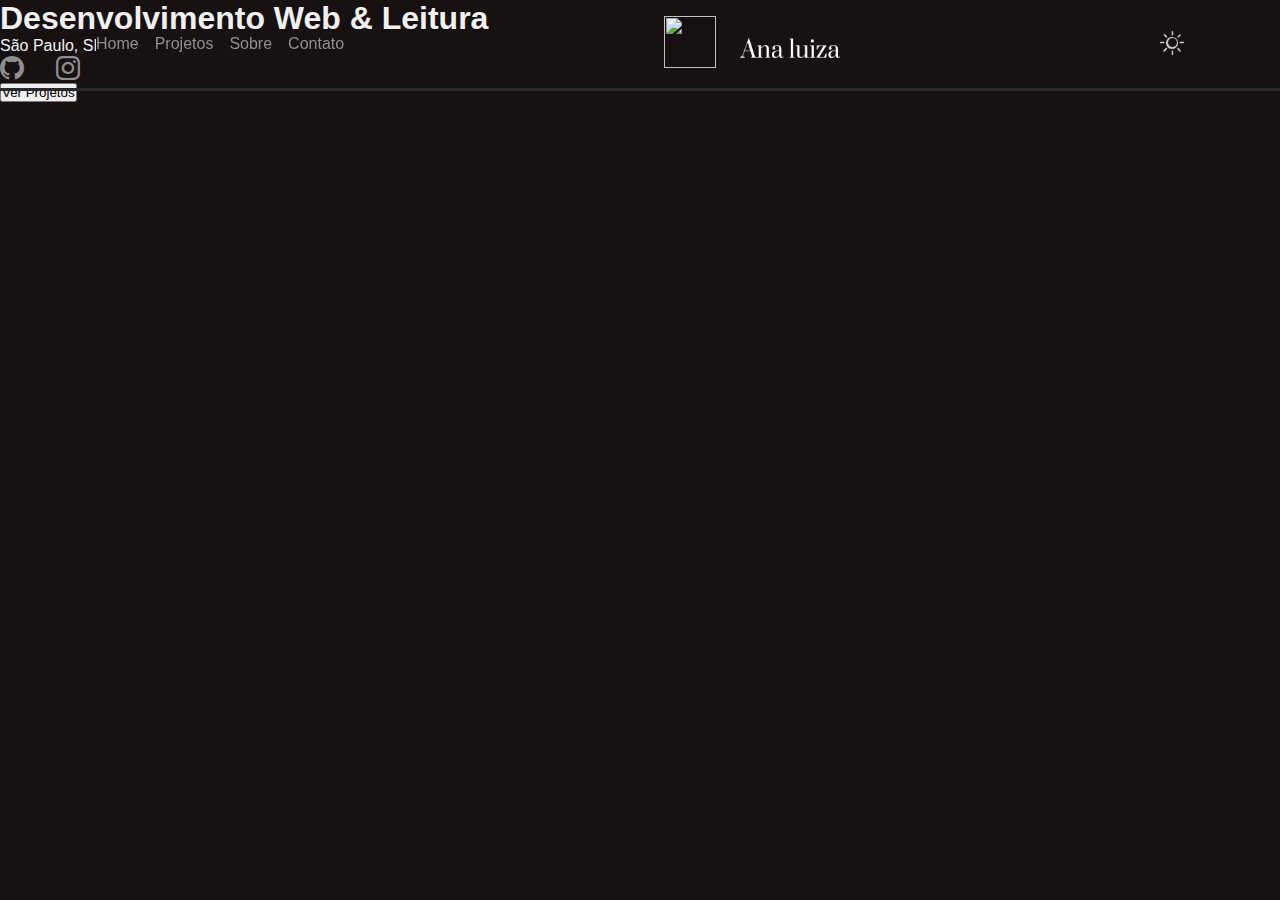
==== index.html @ a1d83721 "update btn" ====
<!DOCTYPE html>
<html lang="pt-br" data-theme="dark">
<head>
    <meta charset="UTF-8">
    <meta name="viewport" content="width=device-width, initial-scale=1.0">
    <title> Perfil Ana </title>
    <link rel="stylesheet" href="css/styles.css">
    <link rel="stylesheet" href="https://cdn.jsdelivr.net/npm/bootstrap-icons@1.11.3/font/bootstrap-icons.min.css">
</head>
<body>
    <header class="header">
        <nav class="header-nav">
            <ul class="menu menu-principal">
                <li class="menu-item">  
                   <a href="#home" class="menu-link active"> Home </a>  
                </li>
                <li class="menu-item"> 
                   <a href="#projetos" class="menu-link"> Projetos </a> 
                </li>
                <li class="menu-item">
                    <a href="#sobre" class="menu-link"> Sobre </a>
                </li>
                <li class="menu-item">
                    <a href="#contato" class="menu-link"> Contato </a>
                </li>
            </ul>
        </nav>

        <div class="header-logo">
            <a href="#home"> 
                <img src="img/logo.png" alt="" class="logo">
                <img src="img/logo2.png" alt="" class="logo2">
            </a>
        </div>  <!-- Fim Logo -->

        <div class="header-toggle">
            <i id="toggleTheme" class="bi bi-sun"> </i>
        </div>

    </header>  <!-- FIM header -->

    <!-- menu mobile -->
    <nav class="nav-mobile">
        <ul class="menu menu-mobile">

            <li class="menu-item"> 
                <a href="#home" class="menu-link active">  
                    <i class="menu-icon bi bi-house-door"> </i>
                    <span class="menu-text"> home </span>
                </a>  
            </li> <!-- Li menu home -->

            <li class="menu-item"> 
                <a href="#projetos" class="menu-link">
                    <i class="menu-icon bi bi-card-image"> </i>
                    <span class="menu-text"> Projetos </span>
                </a>  
            </li> <!-- Li menu projetos -->

            <li class="menu-item"> 
                <a href="#sobre" class="menu-link"> 
                    <i class="menu-icon bi bi-person"></i>
                    <span class="menu-text"> Sobre </span>
                </a>  
            </li> <!-- Li menu Sobre -->

            <li class="menu-item"> 
                <a href="#contato" class="menu-link"> 
                <i class="menu-icon bi bi-whatsapp"></i>
                    <span class="menu-text"> Contato </span>
                </a>  
            </li> <!-- Li menu Sobre -->
            
        </ul>
    </nav>   <!-- Fim menu mobile -->
    <main id="home">
        <div class="main-content">
                <h1><b>Desenvolvimento Web </b> & Leitura </h1>
                <p>São Paulo, SP, Desenvolvedora front-end</p>

     <!-- Redes sociais -->
            <ul class="menu menu-social">

                <li>
                    <a href="" class="menu-link" target="_blank">

                    <i class="menu-icon bi bi-github"></i>
                    </a>
                </li>
               
                <li>

                    <a href="https://store.steampowered.com" class="" target="_blank">

                        <i class="menu-link"></i>
                    </a>

                </li>

                <li>
                    <a href="" class="menu-link" target="_blank">

                    <i class="menu-icon bi bi-instagram"></i>
                    </a>
                </li>
            </ul>

           <!--  Botao projetos -->
            <a href="#projetos">
                <button class="btn btn-primary">
                    <span>Ver Projetos</span>
                </button>
            </a>

        </div><!-- fim main-contente -->
        
        
        <div class="video">
          <iframe  src="https://www.youtube.com/embed/TVEOlZAUoz8" title="LIVROS ÚNICOS: ROMANCES DE ÉPOCA APAIXONANTES 📖" frameborder="0" allow="accelerometer; autoplay; clipboard-write; encrypted-media; gyroscope; picture-in-picture; web-share" referrerpolicy="strict-origin-when-cross-origin" allowfullscreen></iframe>
    </main>

    <script src="js/script.js"> </script>
    
</body>
</html>
---- css/styles.css ----
/*  Google Fonts */  /* Atalho para Comentar Shift + ALT + A  */

@import url('https://fonts.googleapis.com/css2?family=Playwrite+IT+Moderna:wght@100..400&family=Poppins:ital,wght@0,100;0,200;0,300;0,400;0,500;0,600;0,700;0,800;0,900;1,100;1,200;1,300;1,400;1,500;1,600;1,700;1,800;1,900&family=Rubik:ital,wght@0,300..900;1,300..900&display=swap');

/* Variaveis das Cores */
/* TEMA DARK */
:root, :root[data-theme='dark'] {
    --primary-color: #f0f0f0;  /*cor principal Textos*/
    --primary-bg-color: #171111;  /*cor principal Fundo*/ 
    /* bg = background == cor do Fundo */
    --secondary-bg-color: #28292E;  
    --primary-border-color: #28292E;
    --secondary-border-color: #56575A;
    --title-color: #F0F0F0;
    
    --link-color: #8f8f8f;
    --link-hover: #F0F0F0;

    --icon-color: #C7C8C9;
}
/* TEMA LIGHT */
:root[data-theme='light'] {
    --primary-color: #0d0c09; /* cor principal textos */

    --primary-bg-color: #f0f2f5;
    --secondary-bg-color: #C7C8C9;

    --primary-border-color: #C7C8C9;
	--secondary-border-color: #9A9A9C;

	--title-color: #0B0B0F;
	--link-hover: #a3a2a2;
	--link-color: #0B0B0F;
	--icon-color: #56575A;
}

/* Reset CSS */
* {
    margin: 0; /*margem */
    padding: 0px; /* preenchimento */
    box-sizing: border-box;
    vertical-align: baseline;
    list-style: none;
    scrollbar-width: thin;
    scrollbar-color: var(--secondary-bg-color) transparent;
}

body {
    background: var(--primary-bg-color); /*cor fundo*/
    color: var(--primary-color);  /*cor geral dos textos*/
    font-family: 'Playwrite', Tahoma, Geneva, Verdana, sans-serif;
}

a {
    text-decoration: none;
    color: var(--link-color);
}

a:hover {
    color: var(--link-hover);
}

i {
   color: var(--icon-color); 
}

.header {
    display: flex;
    flex-flow: row wrap;
    /* Coloca o conteúdo em linha e permite a quebra de linha. */
    justify-content: space-between;
    /* Os itens dentro do container flexível serão distribuídos de maneira uniforme ao longo do eixo principal, com espaços iguais entre eles.  */
    align-items: center;
    width: 100%;
    padding: 0.5rem 1rem;
    z-index: 2;/*sobreposição*/
}
   
.header-logo .logo{
    width: 3.25rem;
    height: 3.25rem;
}

.header-logo .logo2 {
    width: 6.25rem;
    height: 1.25rem;
    margin-left: 20px;
    position: relative;
    bottom: 10px;
}

html[data-theme='light'] .logo {
    filter: invert(1);
} 

#toggleTheme {
    font-size: 1.5rem; 
    color: var(--icon-color);
    cursor: pointer;
    transition: ease-in-out .4s;
}

.menu {
    display: flex;
    /* Torna o Elemento um Flex container automaticamente transformando todos os filhos diretos em Flex Itens  */
    align-items: center;
    background: var(--primary-bg-color);
    gap: 1rem;
} 

.menu-link {
    display: flex;
    align-items: center;
    gap: .5rem;
}

.menu-mobile {   /* UL */
    width: 100%;
    position: fixed;
    bottom: 0;
    justify-content: space-between;
    border-top: 1px solid var(--primary-border-color);
}

.menu-mobile .menu-link {
    flex-direction: column;
    justify-content: center;
    padding: .5rem 1rem;
}

.menu-link.active .menu-icon,
.menu-link.active .menu-text,
.menu-link:hover .menu-icon,
.menu-link:hover .menu-text {
    color: var(--link-hover);
}

.menu-icon, .menu-text {
    color: var(--link-color);
    font-weight: 600;
}

.menu-icon {
    font-size: 1.5rem;
}

.menu-text {
    font-size: .75rem;
    text-transform: uppercase;
}

.header-nav {
    display: none;
}

.menu-principal {
    gap: 1rem;
}


/* =====  --------------------- ======= */

/* CSS Responsivo */
@media (min-width: 768px)  {
    .header {
        position: fixed;
        border-bottom: 3px solid var(--primary-border-color);
        padding: 1rem 6rem;
    }
    .nav-mobile {
        display: none;
    }
    .header-nav {
        display: flex;
    }
}
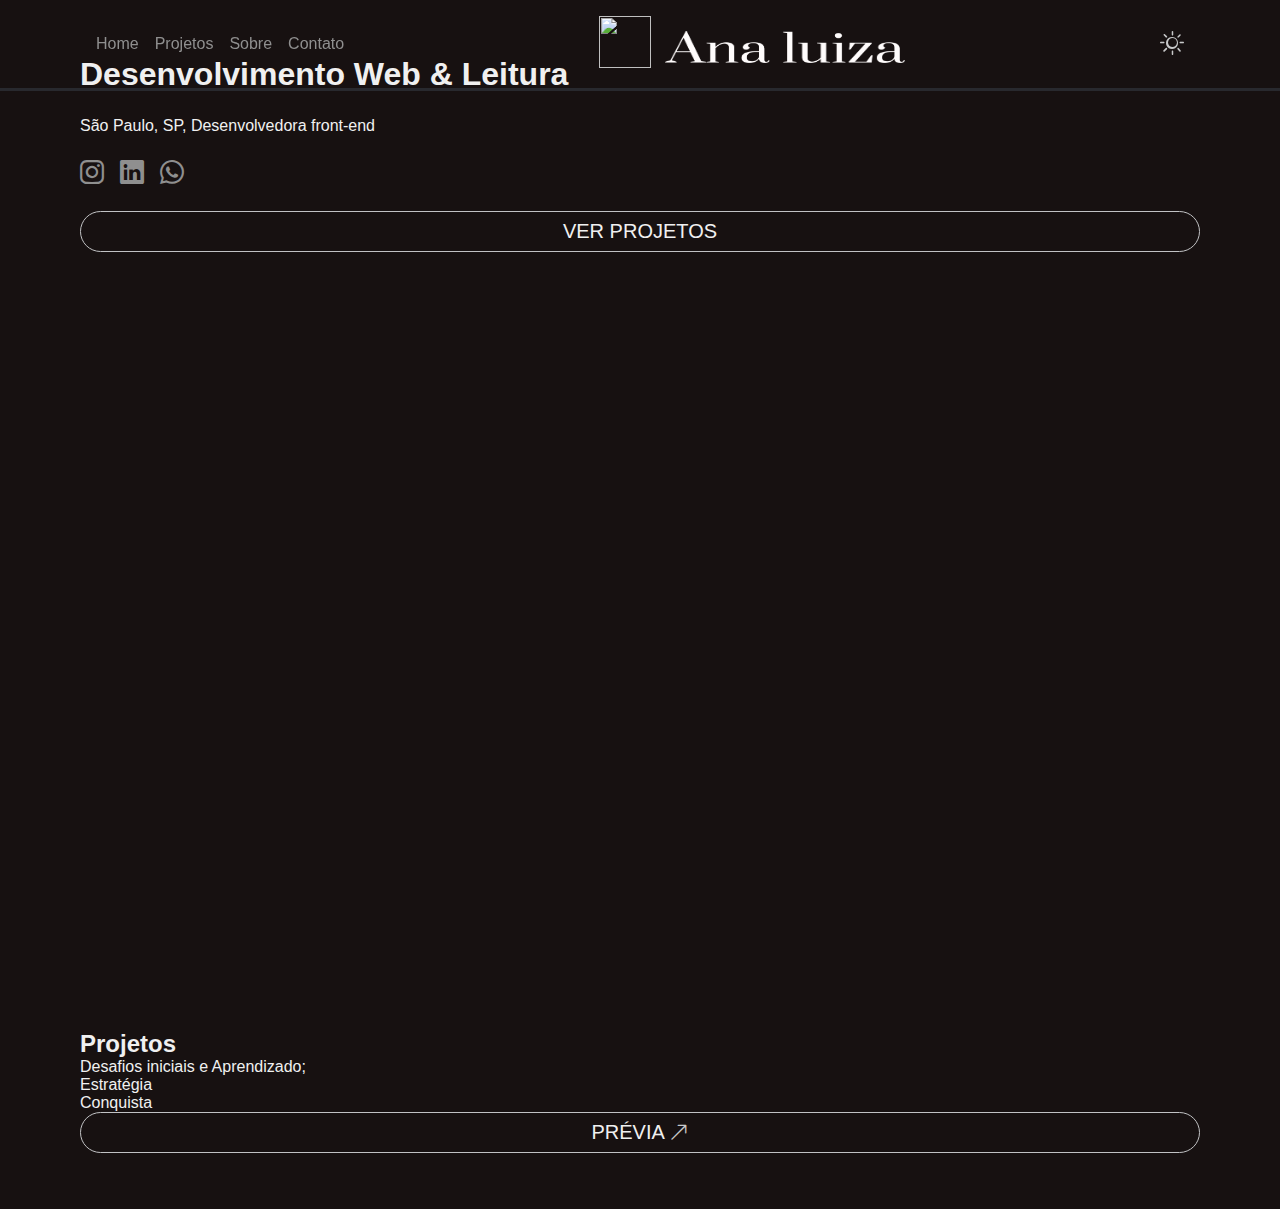
==== commit 0b2692a8: "update" ====
--- a/index.html
+++ b/index.html
@@ -79,31 +79,25 @@
                 <p>São Paulo, SP, Desenvolvedora front-end</p>
 
      <!-- Redes sociais -->
-            <ul class="menu menu-social">
+     <ul class="menu menu-social"> 
+        <li> 
+            <a href="https://instagram.com" class="menu-link" target="_blank">
+                <i class="menu-icon bi bi-instagram"> </i>
+            </a>
+        </li>
 
-                <li>
-                    <a href="" class="menu-link" target="_blank">
+        <li>
+            <a href="https://linkedin.com" class="menu-link" target="_blank">
+                <i class="menu-icon bi bi-linkedin"> </i>
+            </a>
+        </li>
 
-                    <i class="menu-icon bi bi-github"></i>
-                    </a>
-                </li>
-               
-                <li>
-
-                    <a href="https://store.steampowered.com" class="" target="_blank">
-
-                        <i class="menu-link"></i>
-                    </a>
-
-                </li>
-
-                <li>
-                    <a href="" class="menu-link" target="_blank">
-
-                    <i class="menu-icon bi bi-instagram"></i>
-                    </a>
-                </li>
-            </ul>
+        <li>
+            <a href="https://wa.me/+55119" class="menu-link" target="_blank">
+                <i class="menu-icon bi bi-whatsapp"> </i>
+            </a>
+        </li>
+    </ul> <!-- FIM Redes Sociais -->
 
            <!--  Botao projetos -->
             <a href="#projetos">
@@ -119,6 +113,40 @@
           <iframe  src="https://www.youtube.com/embed/TVEOlZAUoz8" title="LIVROS ÚNICOS: ROMANCES DE ÉPOCA APAIXONANTES 📖" frameborder="0" allow="accelerometer; autoplay; clipboard-write; encrypted-media; gyroscope; picture-in-picture; web-share" referrerpolicy="strict-origin-when-cross-origin" allowfullscreen></iframe>
     </main>
 
+    <section id="projetos" class="projetos">
+            <h2>Projetos</h2>
+
+            <div class="projeto-container">
+
+                <div class="projeto card">
+
+
+                    <ul class="card-lista">
+
+                        <li class="card-lista">Desafios iniciais e Aprendizado; </li>
+
+                        <li class="card-item">Estratégia </li>
+
+                        <li class="card-item">Conquista</li>
+
+                    </ul>
+
+                    <div class="card-button">
+                        <button class="btn btn-primary">
+                            <a href="" target="_blank">
+                                <span> Prévia</span>
+                                <i class=" bi bi-arrow-up-right"></i>
+                            </a>
+                        </button>
+
+                    </div>
+                </div><!-- fim proj card 1 -->
+
+            </div><!-- fim proj container -->
+
+    </section><!-- fim seção projetos -->
+
+
     <script src="js/script.js"> </script>
     
 </body>
--- a/css/styles.css
+++ b/css/styles.css
@@ -10,7 +10,7 @@
     /* bg = background == cor do Fundo */
     --secondary-bg-color: #28292E;  
     --primary-border-color: #28292E;
-    --secondary-border-color: #56575A;
+    --secondary-border-color: #c1c2c4;
     --title-color: #F0F0F0;
     
     --link-color: #8f8f8f;
@@ -82,14 +82,18 @@
 }
 
 .header-logo .logo2 {
-    width: 6.25rem;
-    height: 1.25rem;
-    margin-left: 20px;
+    width: 15rem;
+    height: 2rem;
+    margin-left: 10px;
     position: relative;
-    bottom: 10px;
+    bottom: 5px;
 }
 
 html[data-theme='light'] .logo {
+    filter: invert(1);
+} 
+
+html[data-theme='light'] .logo2 {
     filter: invert(1);
 } 
 
@@ -156,6 +160,64 @@
 .menu-principal {
     gap: 1rem;
 }
+
+.menu-social {
+   gap: 1rem; 
+}
+
+.btn {
+    display: flex;
+    justify-content: center;
+    align-items: center;
+    gap: 0.62rem;
+    width: 100%;
+    background: transparent;
+    border-radius: 3rem;
+    color: var(--primary-color);
+    border: none;
+    cursor: pointer;
+    padding: 0.5rem 1.5rem;
+    transition: ease-in-out .3s;
+}
+
+.btn-primary {
+    border: 1px solid var(--secondary-border-color);
+}
+
+.btn:hover {
+    transform: scale(1.07);
+    transition: ease-in-out 0.5s;
+}
+
+.btn span,
+.btn i {
+    font-size: 1.25rem;
+    text-transform: uppercase;
+}
+.btn-primary span {
+    color: var(--primary-color);
+}
+#home {
+    display: flex;
+    flex-direction: column;
+    gap: 2rem;
+}
+.main-content {
+    display: flex;
+    flex-direction: column;
+    gap: 1.5rem;
+}
+
+.video iframe{
+    width: 100%;
+    aspect-ratio: 16/9;
+}
+
+#home, .projetos, .sobre, .contato {
+    padding: 3.5rem 5rem;
+}
+
+
 
 
 /* =====  --------------------- ======= */
@@ -173,5 +235,4 @@
     .header-nav {
         display: flex;
     }
-}
-
+}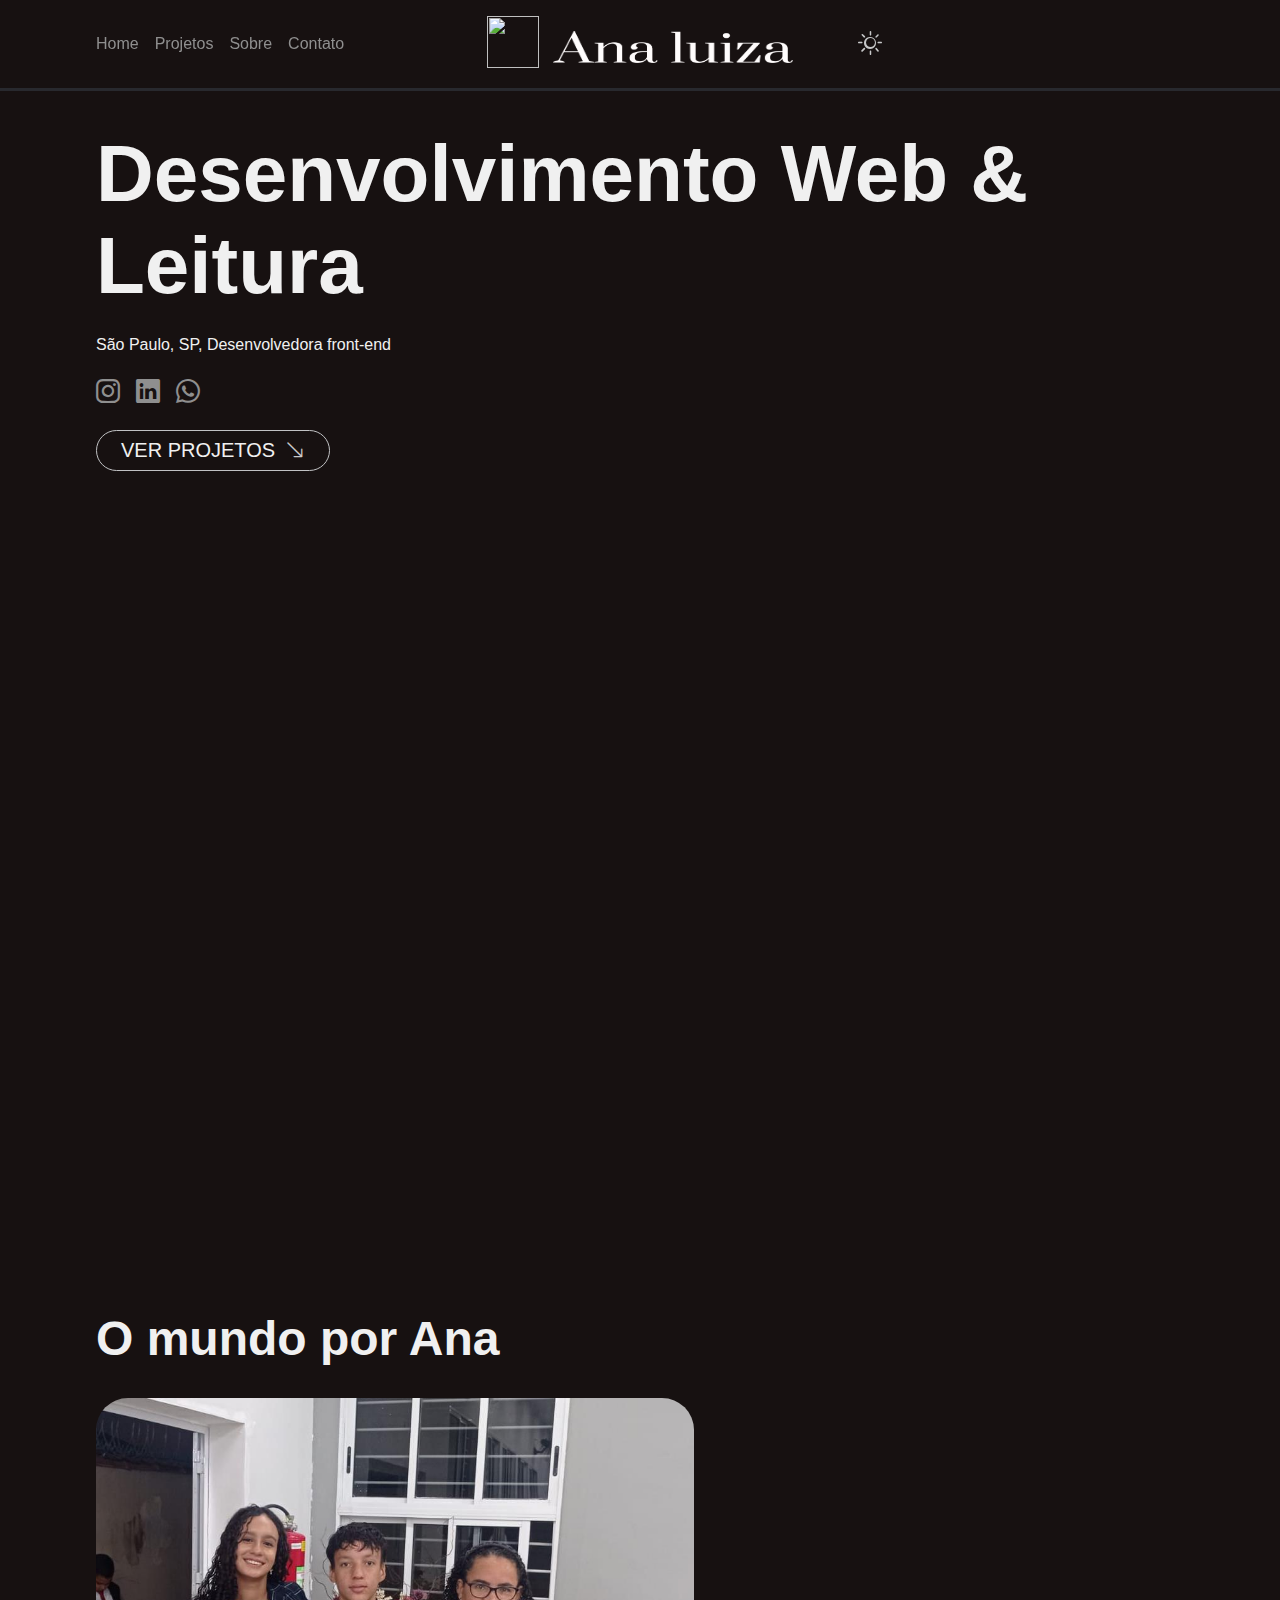
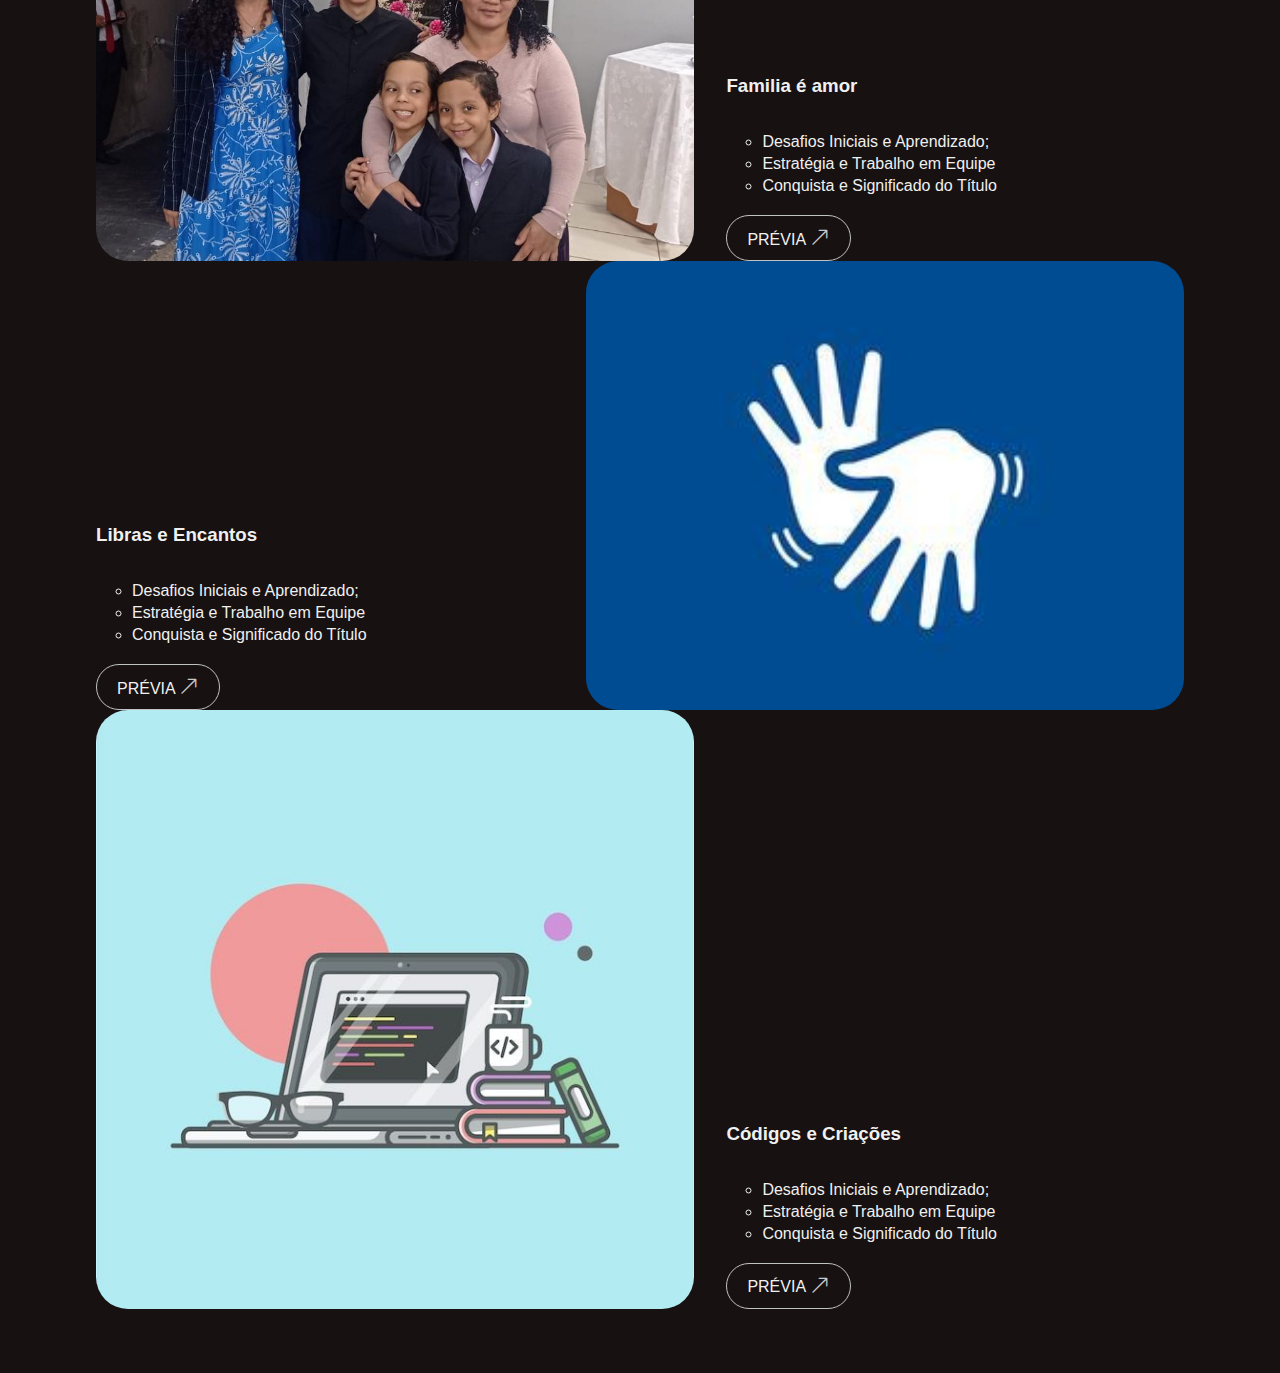
==== commit 8c7a026f: "att" ====
--- a/index.html
+++ b/index.html
@@ -97,16 +97,17 @@
                 <i class="menu-icon bi bi-whatsapp"> </i>
             </a>
         </li>
+
+
     </ul> <!-- FIM Redes Sociais -->
 
-           <!--  Botao projetos -->
-            <a href="#projetos">
-                <button class="btn btn-primary">
-                    <span>Ver Projetos</span>
-                </button>
-            </a>
-
-        </div><!-- fim main-contente -->
+    <a href="#projetos">
+        <button class="btn btn-primary">
+            <span> Ver Projetos </span>
+            <i class="bi bi-arrow-down-right"> </i>   
+        </button>
+    </a>
+</div> <!-- Fim main-content -->
         
         
         <div class="video">
@@ -114,37 +115,102 @@
     </main>
 
     <section id="projetos" class="projetos">
-            <h2>Projetos</h2>
-
-            <div class="projeto-container">
-
-                <div class="projeto card">
-
+        <h2>O mundo por Ana</h2>
+
+        <div class="projeto-container">
+
+            <div class="projeto-card">
+                <img src="img/anaf.png" class="card-cover" alt="">
+
+                <div class="card-body">
+
+                    <h3>Familia é amor </h3>
+                    <p>
+                        
+                    </p>
 
                     <ul class="card-lista">
-
-                        <li class="card-lista">Desafios iniciais e Aprendizado; </li>
-
-                        <li class="card-item">Estratégia </li>
-
-                        <li class="card-item">Conquista</li>
-
+                        <li class="card-item"> Desafios Iniciais e Aprendizado; </li>
+
+                        <li class="card-item"> Estratégia e Trabalho em Equipe </li>
+
+                        <li class="card-item"> Conquista e Significado do Título </li>
                     </ul>
 
                     <div class="card-button">
                         <button class="btn btn-primary">
                             <a href="" target="_blank">
-                                <span> Prévia</span>
-                                <i class=" bi bi-arrow-up-right"></i>
+                                <span> Prévia </span>
+                                <i class="bi bi-arrow-up-right"> </i>
                             </a>
                         </button>
-
                     </div>
-                </div><!-- fim proj card 1 -->
-
-            </div><!-- fim proj container -->
-
-    </section><!-- fim seção projetos -->
+
+                </div> <!-- fim Body -->
+            </div> <!-- fim proj card 1 -->
+
+            <div class="projeto-card card-reverse">
+                <img src="img/libras.png" class="card-cover" alt="">
+
+                <div class="card-body">
+
+                    <h3> Libras e Encantos </h3>
+                    <p>
+                    </p>
+
+                    <ul class="card-lista">
+                        <li class="card-item"> Desafios Iniciais e Aprendizado; </li>
+
+                        <li class="card-item"> Estratégia e Trabalho em Equipe </li>
+
+                        <li class="card-item"> Conquista e Significado do Título </li>
+                    </ul>
+
+                    <div class="card-button">
+                        <button class="btn btn-primary">
+                            <a href="" target="_blank">
+                                <span> Prévia </span>
+                                <i class="bi bi-arrow-up-right"> </i>
+                            </a>
+                        </button>
+                    </div>
+
+                </div> <!-- fim Body -->
+            </div> <!-- fim proj card 2 -->
+
+
+            <div class="projeto-card">
+                <img src="img/dw.png" class="card-cover" alt="">
+
+                <div class="card-body">
+
+                    <h3> Códigos e Criações </h3>
+                    <p>
+                    </p>
+
+                    <ul class="card-lista">
+                        <li class="card-item"> Desafios Iniciais e Aprendizado; </li>
+
+                        <li class="card-item"> Estratégia e Trabalho em Equipe </li>
+
+                        <li class="card-item"> Conquista e Significado do Título </li>
+                    </ul>
+
+                    <div class="card-button">
+                        <button class="btn btn-primary">
+                            <a href="" target="_blank">
+                                <span> Prévia </span>
+                                <i class="bi bi-arrow-up-right"> </i>
+                            </a>
+                        </button>
+                    </div>
+
+                </div> <!-- fim Body -->
+            </div> <!-- fim proj card 3 -->
+
+        </div> <!-- fim proj container -->
+    </section> <!-- fim seção projetos -->
+   
 
 
     <script src="js/script.js"> </script>
--- a/css/styles.css
+++ b/css/styles.css
@@ -214,7 +214,76 @@
 }
 
 #home, .projetos, .sobre, .contato {
-    padding: 3.5rem 5rem;
+    padding: 5rem 5rem;
+}
+
+.projetos {
+    display: flex;
+    flex-direction: column;
+    gap: 2rem;
+}
+.projetos-container {
+    display: flex;
+    flex-direction: column;
+    gap: 4rem;
+}
+
+.projeto-card{
+display: flex;
+flex-direction: column;
+gap: 2rem;
+
+}
+
+.card-cover {
+    width: 100%;
+    border-radius: 2rem;
+    object-fit: cover;
+    object-position: center;
+}
+
+.card-body {
+    display: flex;
+    flex-direction: column;
+    justify-content: flex-end;
+    align-items: flex-start;
+    gap: 1rem;
+}
+
+.card-title {
+    font-size: 2rem;
+    color: var(--title-color);
+    font-weight: 400;
+    font-family: 'Poppins';
+}
+
+.card-description {
+    color: var(--primary-color);
+    /* font-size: ; */
+    text-align: justify;
+}
+
+.card-lista {
+    margin-left: 2rem;
+}
+
+.card-item {
+    list-style: circle;
+    margin: 0.25rem;
+}
+
+.card-button, .card-description {
+    display: flex;
+    flex-flow: row wrap;
+    justify-content: center;
+}
+
+.card-button .btn {
+    padding: .65rem 1.25rem;
+}
+
+.card-button .btn span {
+    font-size: 1rem;
 }
 
 
@@ -235,4 +304,63 @@
     .header-nav {
         display: flex;
     }
-}+    .header-nav,
+    .header-toggle {
+        min-width: 30%;
+    }
+    h1{
+        font-size: 5rem;
+    }
+    h2{
+        font-size: 3rem;
+    }
+    #home, .projetos, .sobre, .contato {
+        padding: 8rem 6rem 4rem 6rem;
+    }
+    .main-content{
+        display: flex;
+        flex-direction: column;
+        align-items: flex-start;
+    }
+    .contato {
+        padding: 6rem;
+    }
+    .contato p {
+        width: 80%;
+    }
+    footer {
+        margin: 0%;
+    }
+
+}
+
+
+@media (min-width: 992px) {
+
+    .projeto-card {
+        flex-direction: row;
+    }
+    .projeto-card.card-reverse {
+        flex-direction: row-reverse;
+        justify-content: space-between;
+    }
+    .card-cover {
+        width: 55%;
+    }
+    .sobre {
+        gap: 5rem;
+    }
+    .sobre-content1, .sobre-content2 {
+        display: grid;
+        grid-template-columns: 34% 60%;
+        justify-content: flex-start;
+        align-items: flex-start;
+        gap: 4rem;
+    }
+    .sobre-descricao h2 {
+        text-align: left;
+    }
+    .descricao-button {
+        justify-content: flex-start;
+    }
+}
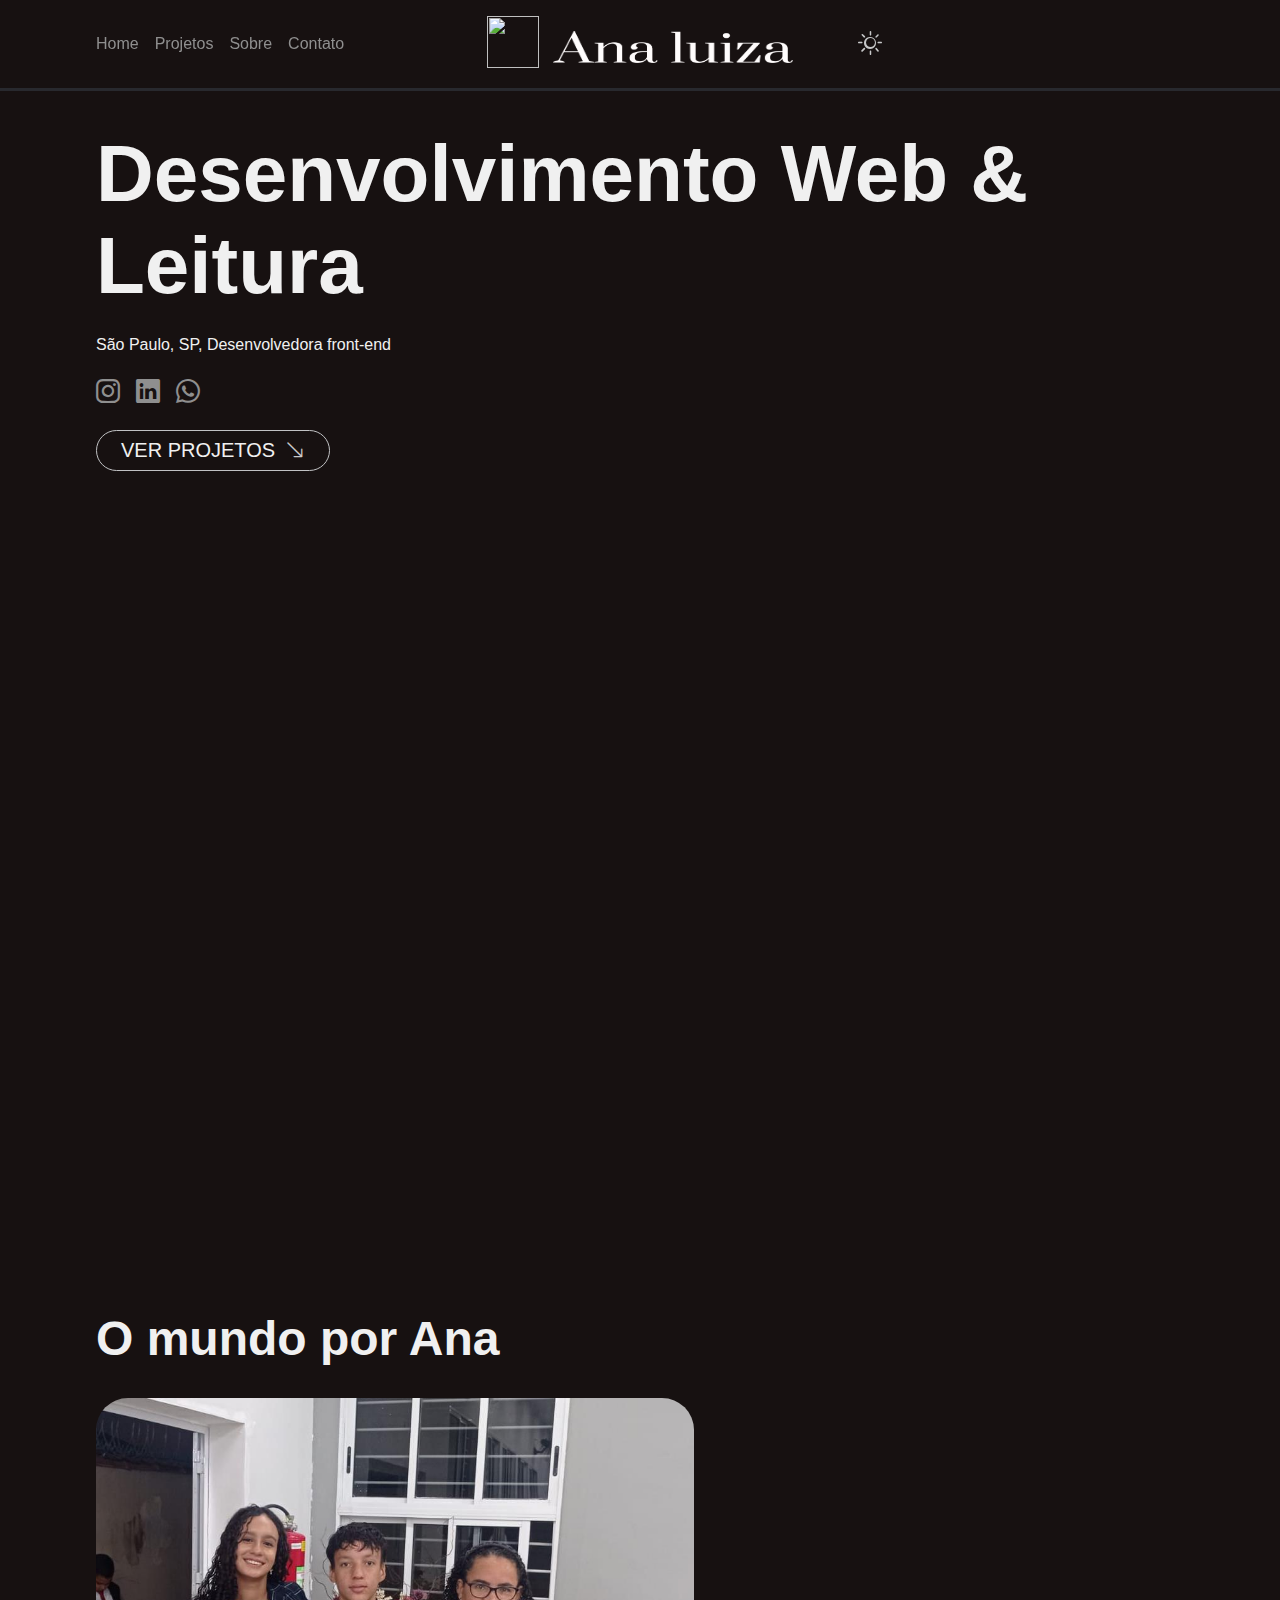
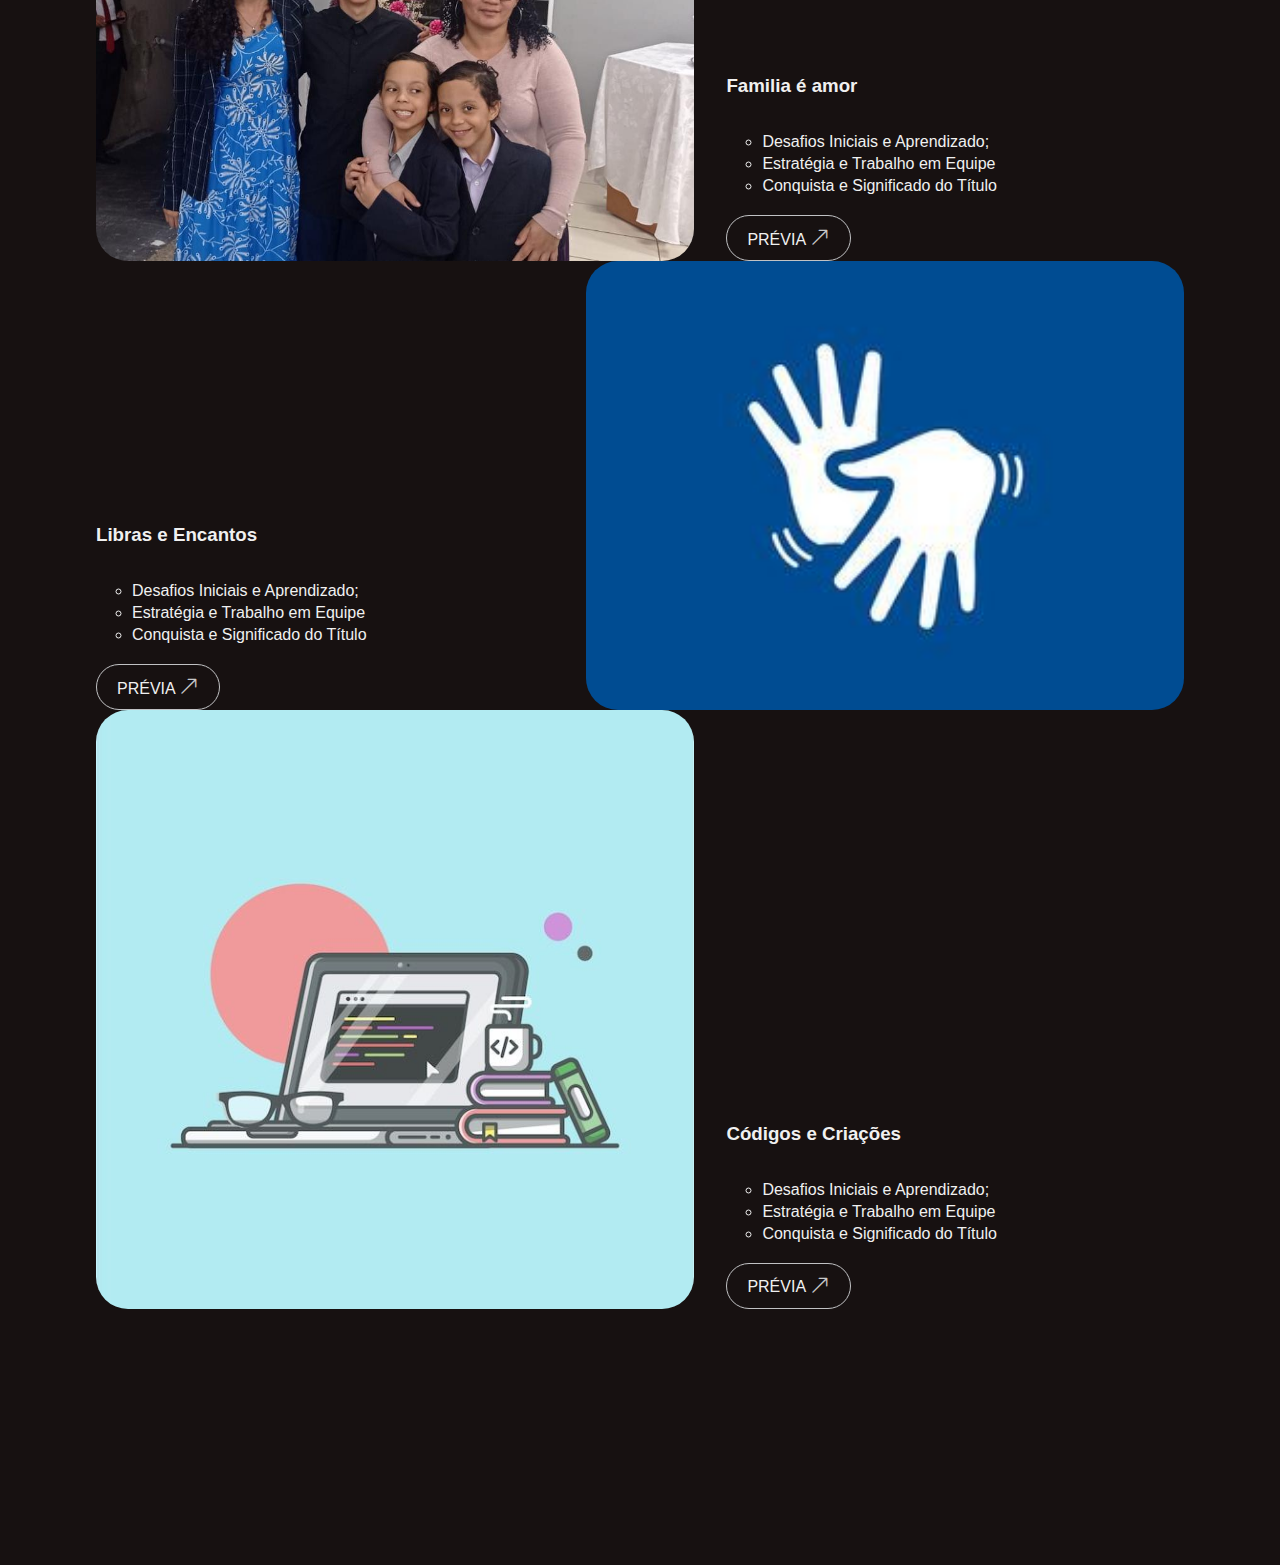
==== commit df5fa698: "update sobre html" ====
--- a/index.html
+++ b/index.html
@@ -211,7 +211,19 @@
         </div> <!-- fim proj container -->
     </section> <!-- fim seção projetos -->
    
-
+    <section id="sobre" class="sobre">
+
+        <div class="sobre-content1">
+            <img src="img/" alt="" class="sobre-perfil">
+
+            <div>
+                <h2></h2>
+                <p></p>
+            </div>
+
+        </div>
+
+    </section>
 
     <script src="js/script.js"> </script>
     
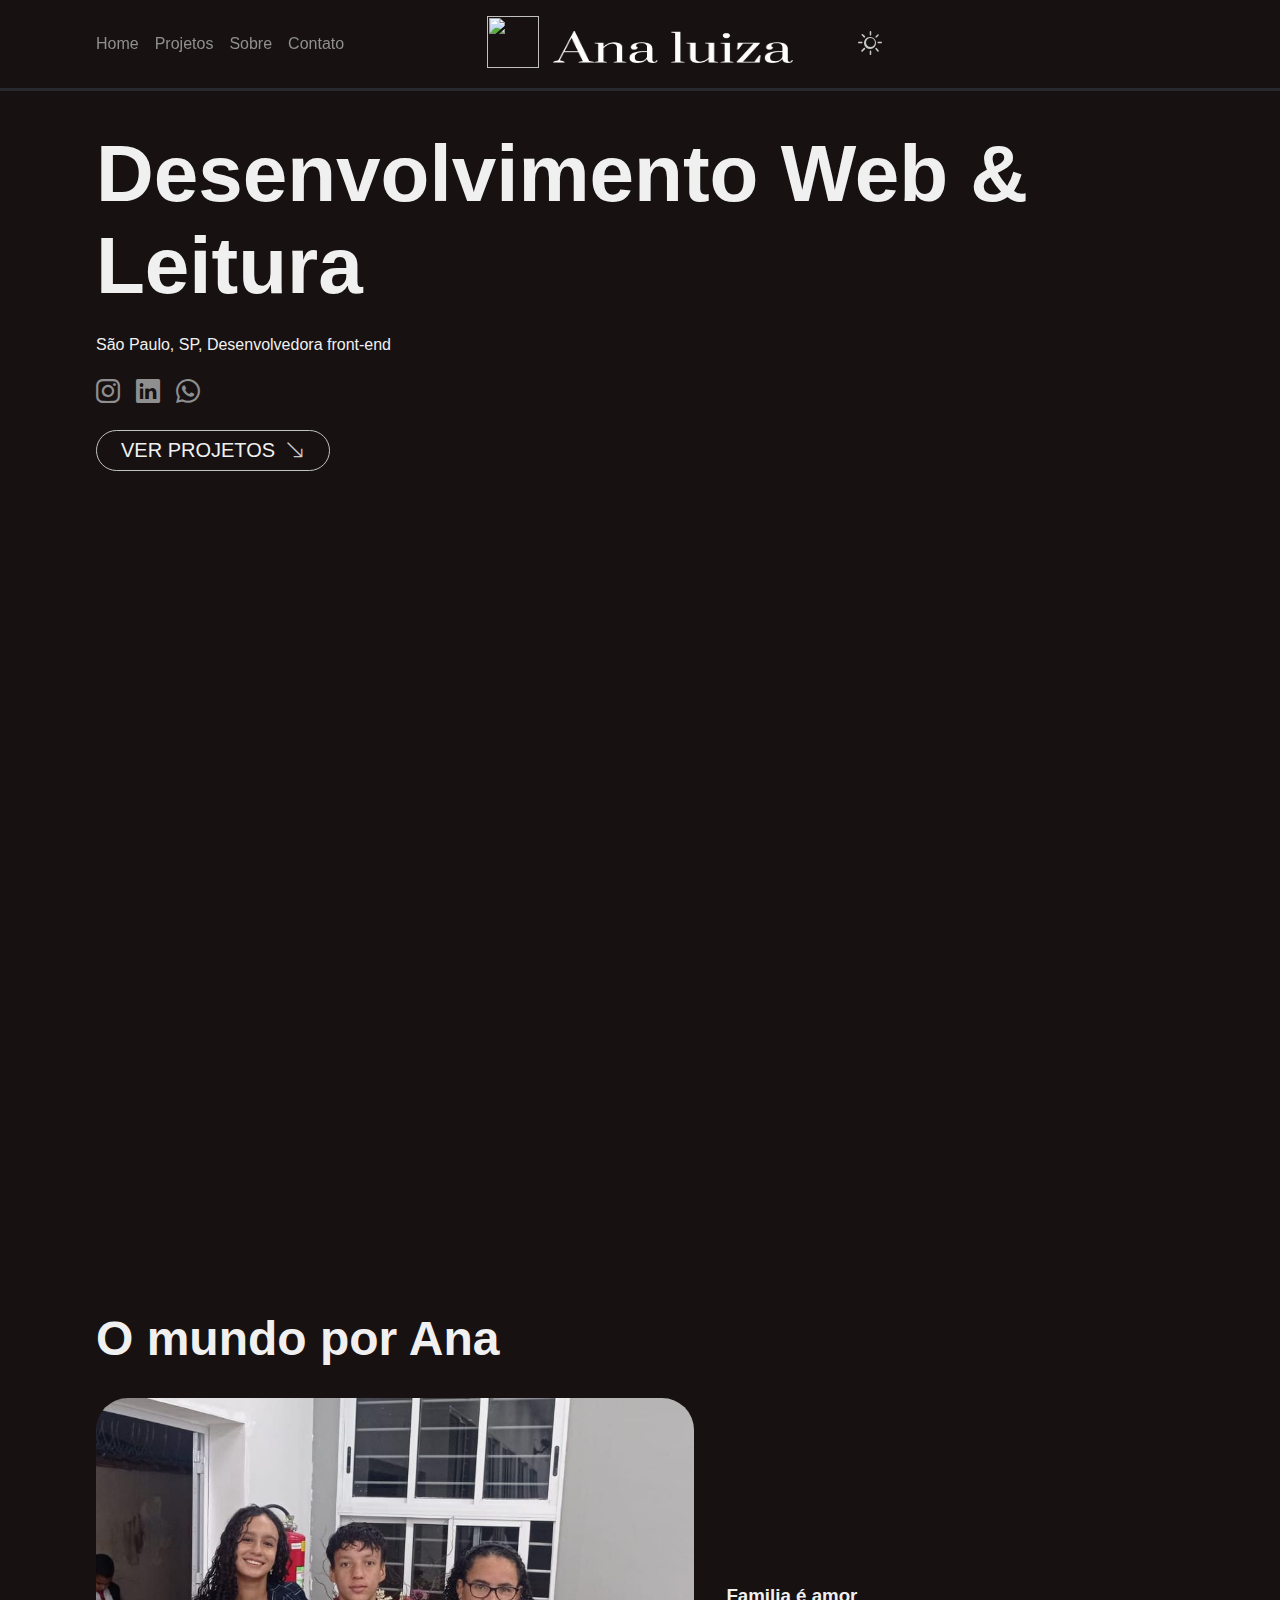
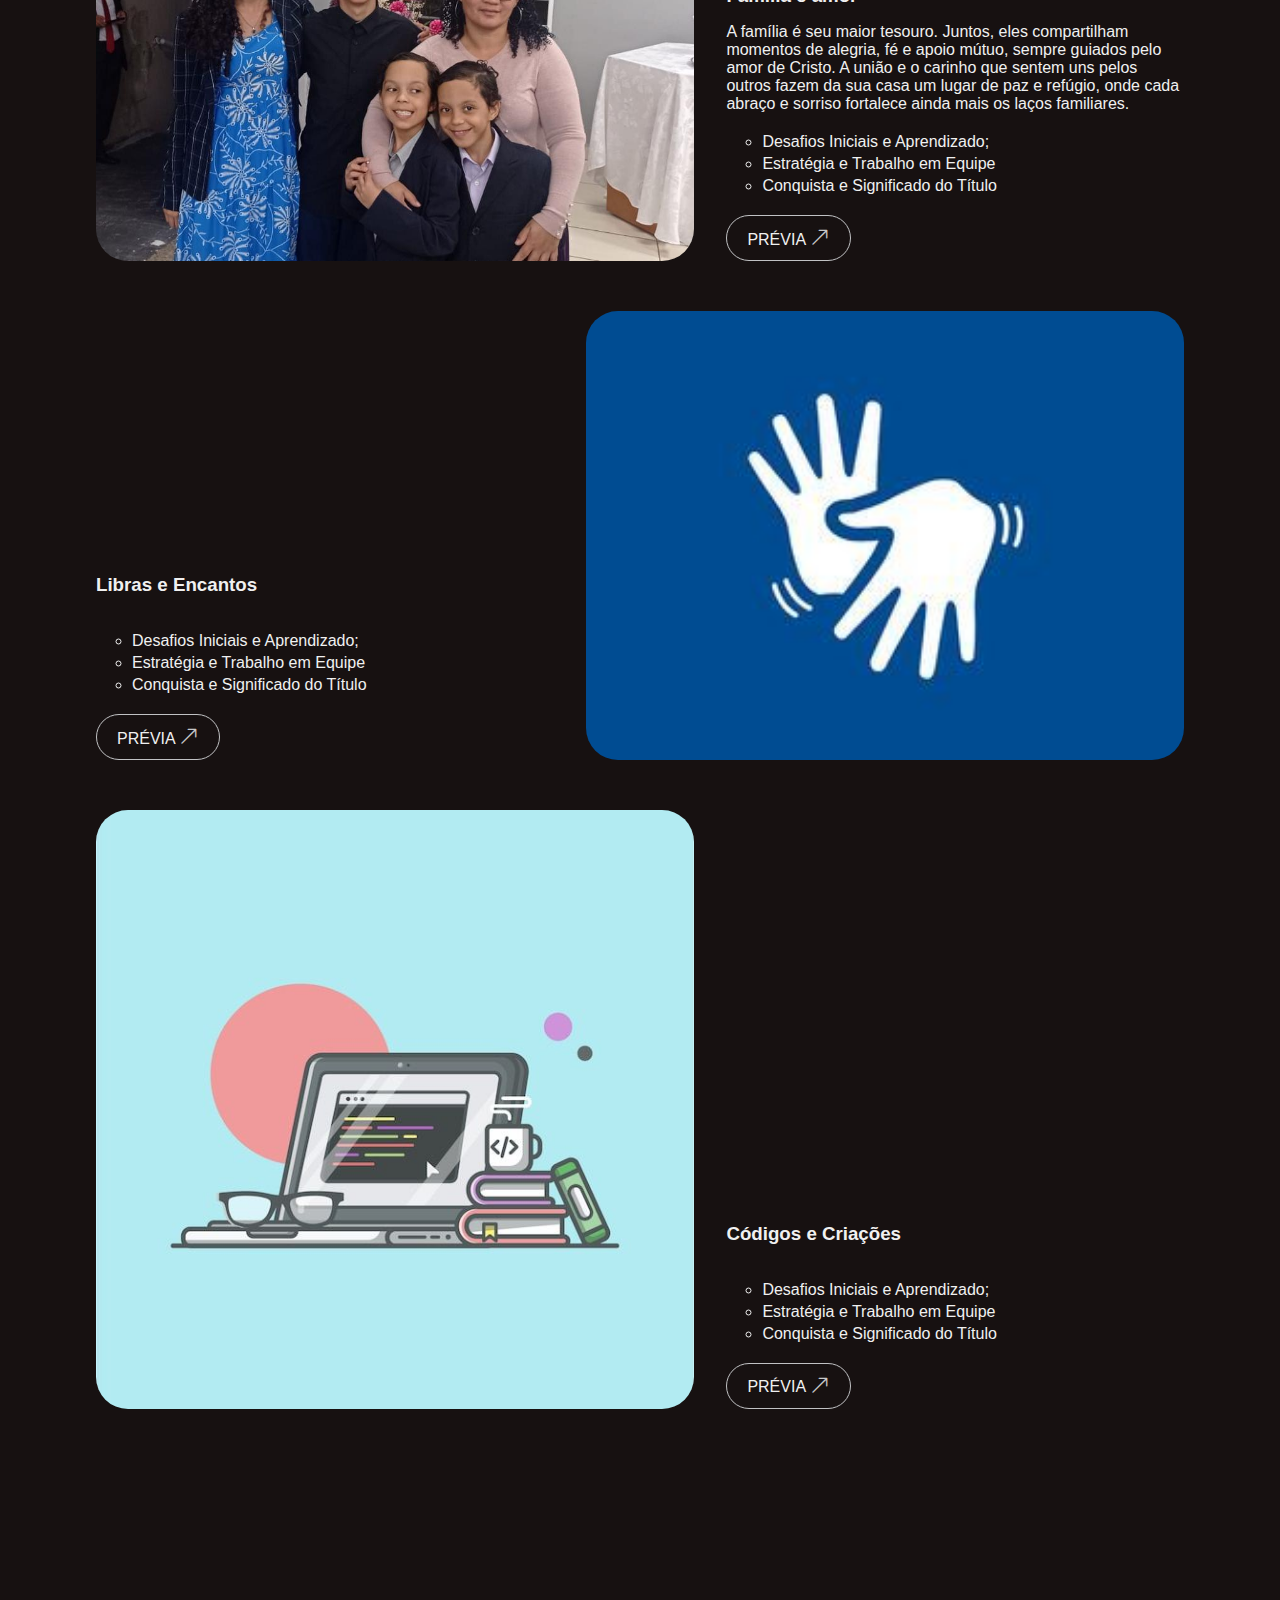
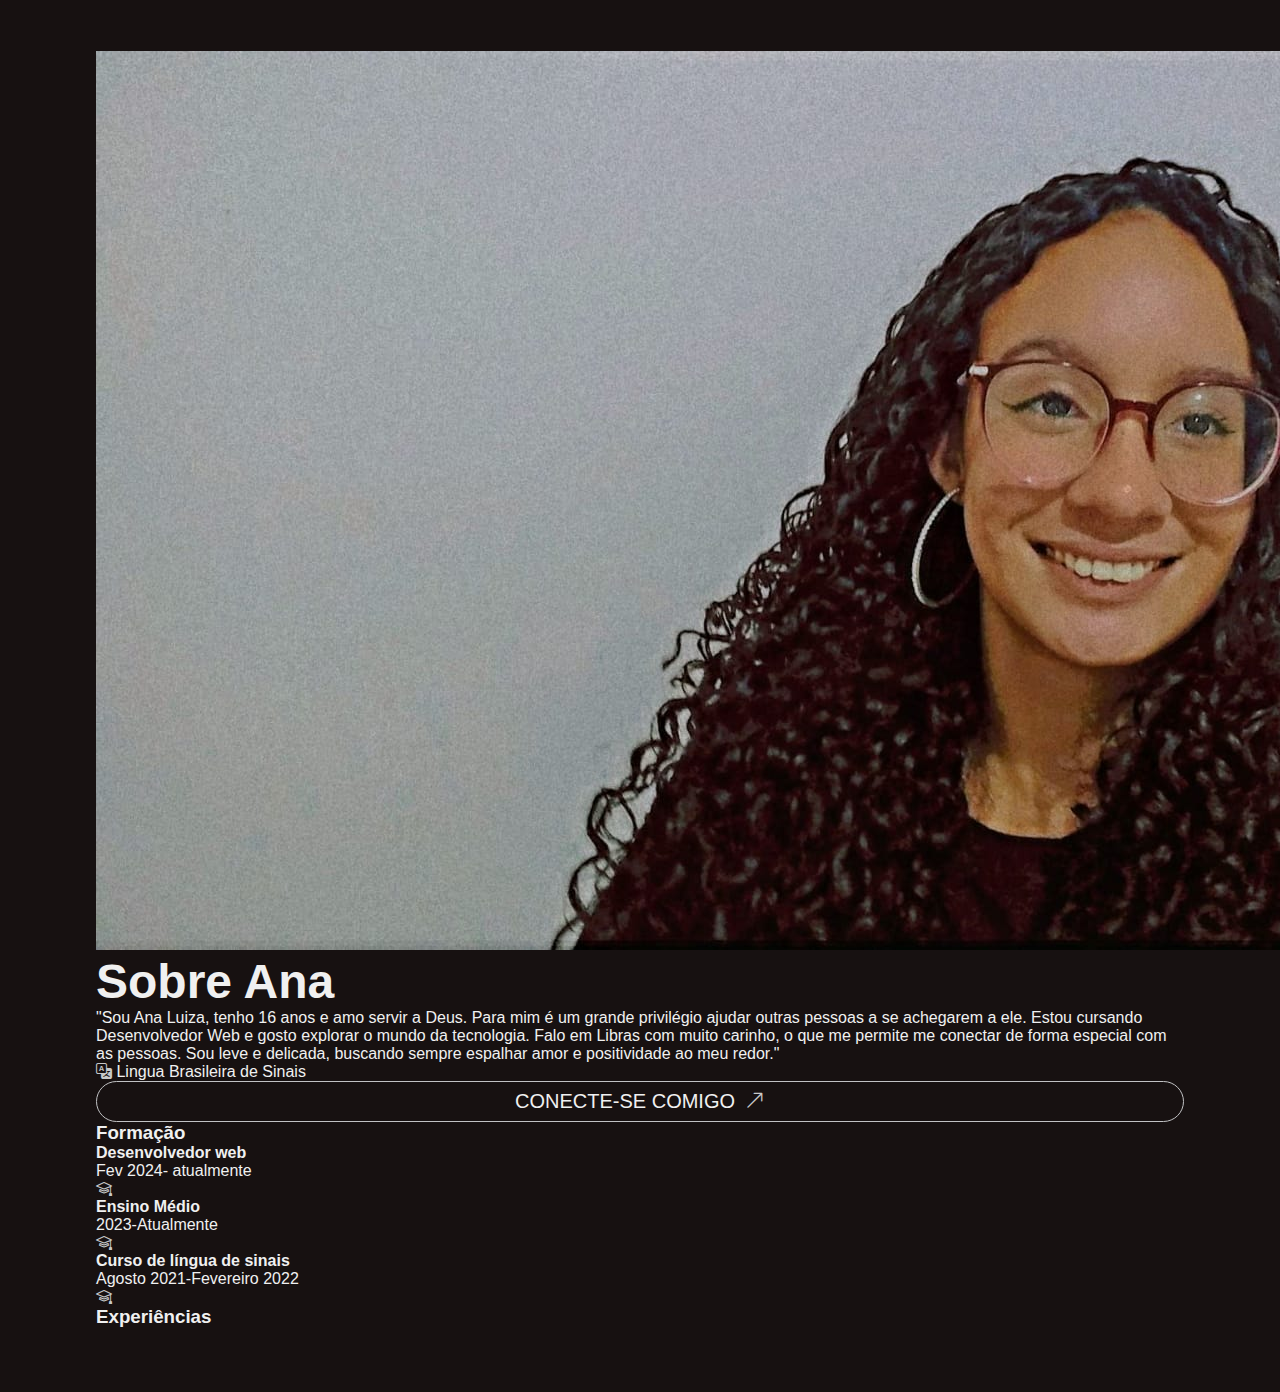
==== commit e7d84720: "att" ====
--- a/index.html
+++ b/index.html
@@ -126,7 +126,7 @@
 
                     <h3>Familia é amor </h3>
                     <p>
-                        
+                        A família é seu maior tesouro. Juntos, eles compartilham momentos de alegria, fé e apoio mútuo, sempre guiados pelo amor de Cristo. A união e o carinho que sentem uns pelos outros fazem da sua casa um lugar de paz e refúgio, onde cada abraço e sorriso fortalece ainda mais os laços familiares.
                     </p>
 
                     <ul class="card-lista">
@@ -214,11 +214,67 @@
     <section id="sobre" class="sobre">
 
         <div class="sobre-content1">
-            <img src="img/" alt="" class="sobre-perfil">
-
-            <div>
-                <h2></h2>
-                <p></p>
+            <img src="img/ana.png" alt="" class="sobre-perfil">
+
+            <div class="sobre-descricao">
+                <h2>Sobre Ana</h2>
+                <p>"Sou Ana Luiza, tenho 16 anos e amo servir a Deus. Para mim é um grande privilégio ajudar outras pessoas a se achegarem a ele. Estou cursando Desenvolvedor Web e gosto explorar o mundo da tecnologia. Falo em Libras com muito carinho, o que me permite me conectar de forma especial com as pessoas. Sou leve e delicada, buscando sempre espalhar amor e positividade ao meu redor."</p>
+                <div class="sobre-icones">
+                    <i class="bi bi-translate"></i>
+                    <span>Lingua Brasileira de Sinais</span>
+                </div>
+            </div>
+            <div class="descricao-button">
+                
+                <a href="" target="_blank">
+
+                    <button class="btn btn-primary"> 
+                        <span>Conecte-se comigo</span>
+                        
+                        <i class="bi bi-arrow-up-right"></i>
+                    </button>
+                </a>
+            </div>
+        </div>
+
+        <div class="sobre-content2">
+
+            <div class="col1">
+
+                <div class="row1">
+                    <h3>Formação</h3>
+                    
+                    <h4>Desenvolvedor web</h4>
+                    <span>Fev 2024- atualmente</span>
+                    <div class="sobre-icones">
+                        <i class="bi bi-mortarboard"></i>
+                    </div>
+                    
+                    <h4>Ensino Médio</h4>
+                    <span>2023-Atualmente</span>
+                    <div class="sobre-icones"></div>
+                    <i class="bi bi-mortarboard"></i>
+                    </div>
+
+                    <h4>Curso de língua de sinais </h4>
+                    <span>Agosto 2021-Fevereiro 2022</span>
+                    <div class="sobre-icones"></div>
+                    <i class="bi bi-mortarboard"></i>
+                    </div>
+
+                </div>
+
+
+                <div class="row2">
+                    <h3>Experiências</h3>
+
+                    <h4></h4>
+                    <span></span>
+                    <span></span>
+
+                    <ul class="sobre-lista"></ul>
+                    <li class="sobre-item"></li>
+                </div>
             </div>
 
         </div>
--- a/css/styles.css
+++ b/css/styles.css
@@ -37,7 +37,7 @@
 /* Reset CSS */
 * {
     margin: 0; /*margem */
-    padding: 0px; /* preenchimento */
+    padding: 0; /* preenchimento */
     box-sizing: border-box;
     vertical-align: baseline;
     list-style: none;
@@ -228,11 +228,10 @@
     gap: 4rem;
 }
 
-.projeto-card{
-display: flex;
-flex-direction: column;
-gap: 2rem;
-
+.projeto-card {
+    display: flex;
+    flex-direction: column;
+    gap: 2rem;
 }
 
 .card-cover {
@@ -304,20 +303,20 @@
     .header-nav {
         display: flex;
     }
-    .header-nav,
+    .header-nav, 
     .header-toggle {
         min-width: 30%;
     }
-    h1{
+    h1 {
         font-size: 5rem;
     }
-    h2{
+    h2 {
         font-size: 3rem;
     }
     #home, .projetos, .sobre, .contato {
         padding: 8rem 6rem 4rem 6rem;
     }
-    .main-content{
+    .main-content {
         display: flex;
         flex-direction: column;
         align-items: flex-start;
@@ -329,38 +328,24 @@
         width: 80%;
     }
     footer {
-        margin: 0%;
-    }
-
-}
+        margin: 0;
+    }
+}  
+/* -------- fim resolução 768 */
 
 
 @media (min-width: 992px) {
-
     .projeto-card {
         flex-direction: row;
-    }
-    .projeto-card.card-reverse {
+        margin-bottom: 50px;
+    }
+    .card-reverse {
         flex-direction: row-reverse;
         justify-content: space-between;
     }
     .card-cover {
         width: 55%;
     }
-    .sobre {
-        gap: 5rem;
-    }
-    .sobre-content1, .sobre-content2 {
-        display: grid;
-        grid-template-columns: 34% 60%;
-        justify-content: flex-start;
-        align-items: flex-start;
-        gap: 4rem;
-    }
-    .sobre-descricao h2 {
-        text-align: left;
-    }
-    .descricao-button {
-        justify-content: flex-start;
-    }
-}
+    
+
+}
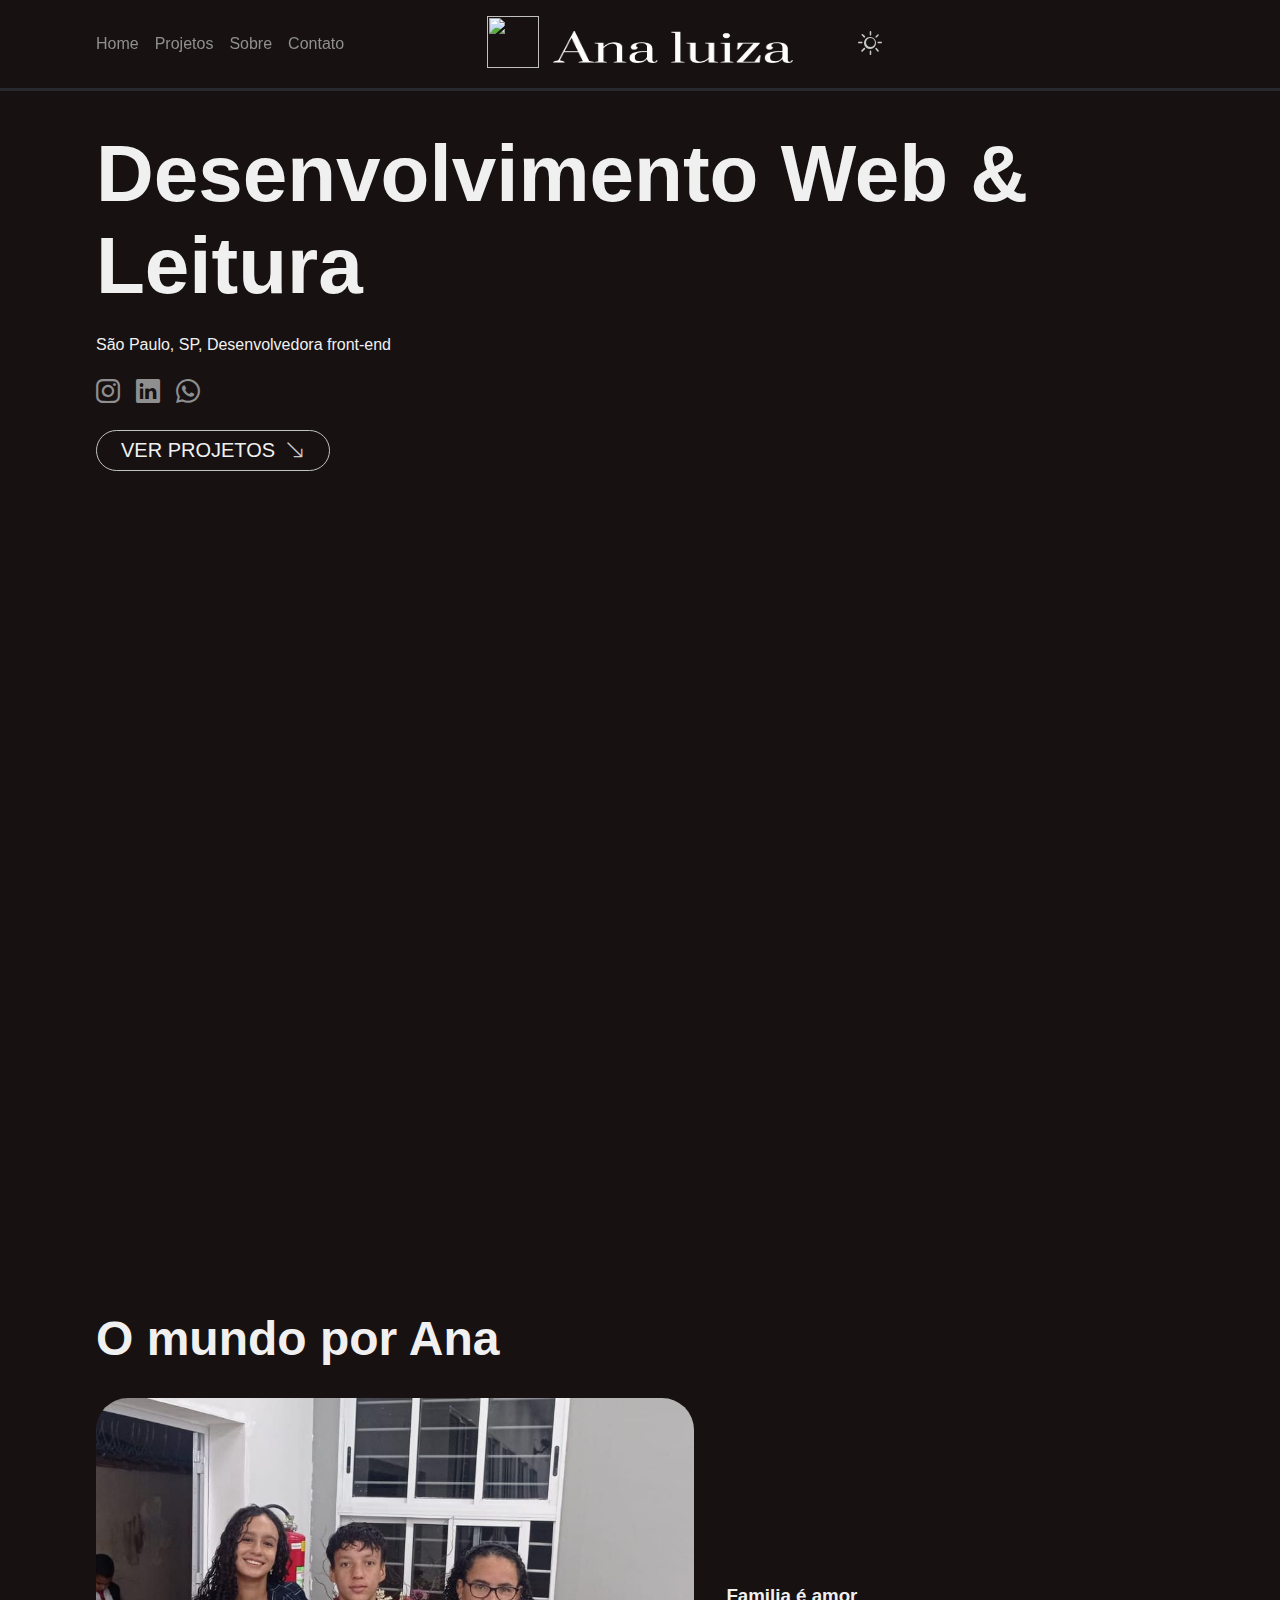
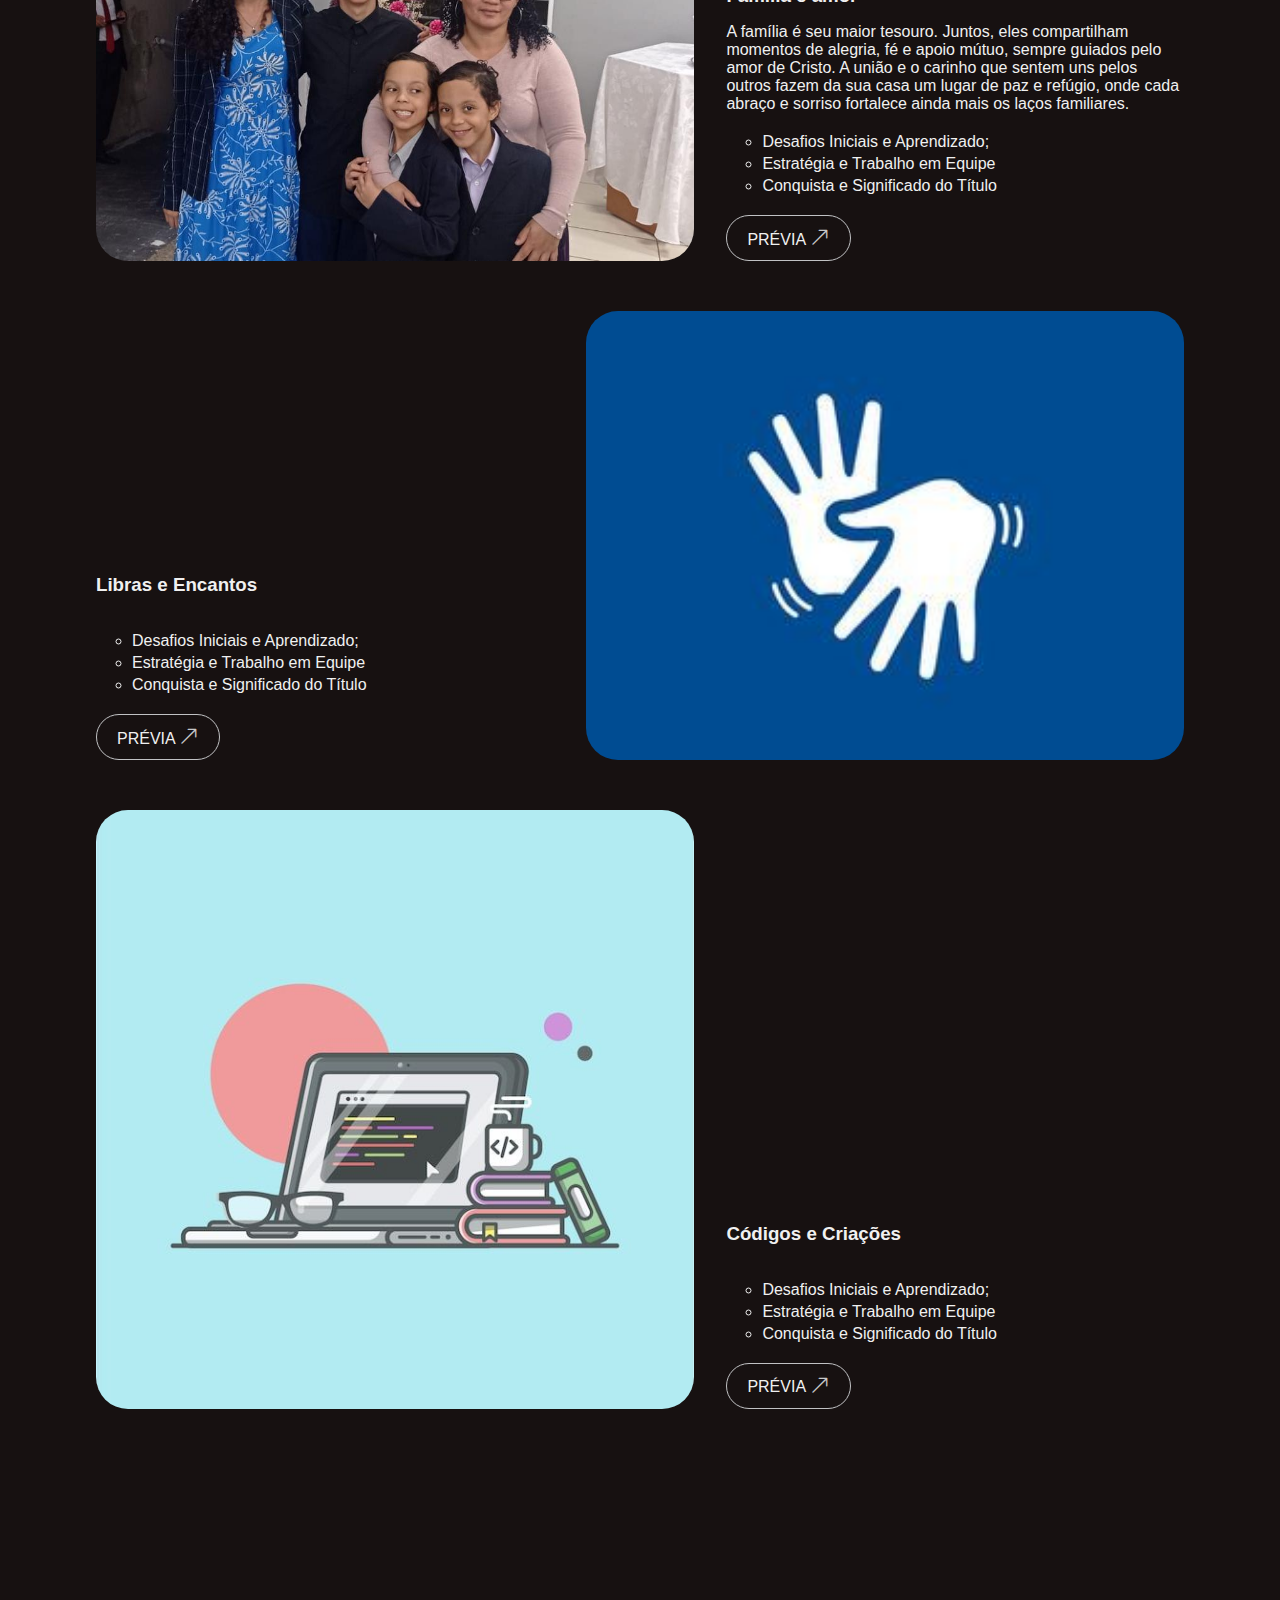
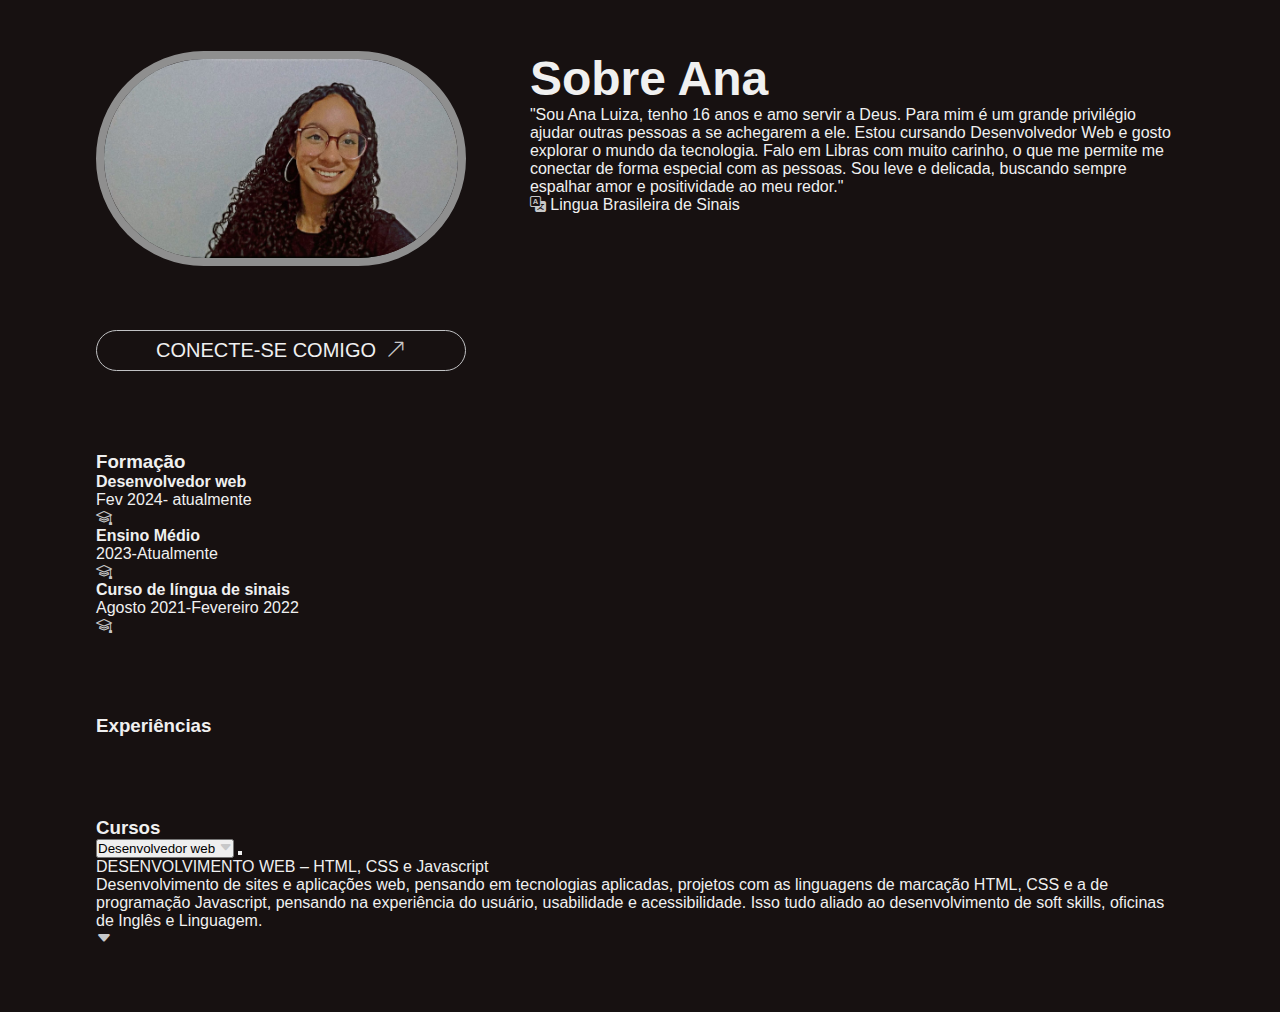
==== commit 1aaaa8de: "update responsivel sobre" ====
--- a/index.html
+++ b/index.html
@@ -275,8 +275,26 @@
                     <ul class="sobre-lista"></ul>
                     <li class="sobre-item"></li>
                 </div>
+            </div> <!-- fim row 1 -->
+        </div> <!-- fim content 1 -->
+        <!-- coluna 2 -->
+
+        <div class="col2">
+            <h3>Cursos</h3>
+            <div class="accordion">
+                <div class="accordion-item">
+                    
+                    <button class="accordion-header start">
+                        <span>Desenvolvedor web</span>
+                        <i class="bi bi-caret-down-fill"></i>
+                    </button>
+
+                    <button class="accordion-body"></button>
+                    <p>DESENVOLVIMENTO WEB – HTML, CSS e Javascript </p>
+                    <p>Desenvolvimento de sites e aplicações web, pensando em tecnologias aplicadas, projetos com as linguagens de marcação HTML, CSS e a de programação Javascript, pensando na experiência do usuário, usabilidade e acessibilidade. Isso tudo aliado ao desenvolvimento de soft skills, oficinas de Inglês e Linguagem.</p>
+                    <i class="bi bi-caret-down-fill"></i>
+                </div>
             </div>
-
         </div>
 
     </section>
--- a/css/styles.css
+++ b/css/styles.css
@@ -285,8 +285,26 @@
     font-size: 1rem;
 }
 
-
-
+/* Sobre */
+.sobre {
+    display: flex;
+    flex-direction: column;
+    gap: 2rem;
+}
+
+.sobre-content1, .sobre-content2 {
+    display: flex;
+    flex-direction: column;
+    align-items: flex-start;
+    justify-content: flex-start;
+}
+
+.sobre-perfil {
+    width: 100%;
+    border-radius: 50rem;
+    border: 8px solid var(--link-color);
+
+}
 
 /* =====  --------------------- ======= */
 
@@ -346,6 +364,36 @@
     .card-cover {
         width: 55%;
     }
-    
-
-}
+    .sobre {
+        gap: 5rem;
+    }
+
+    .sobre-content1, .sobre-content2 {
+        display: grid;
+        grid-template-columns: 34% 60%;
+        justify-content: flex-start;
+        align-items: flex-start;
+        gap: 4rem;
+    }
+}
+@media(min-widht:1200px) {
+    h2{
+        font-size: 4rem;
+    }
+    h3{ 
+        font-size: 2.5rem;
+    }
+    #home{
+        padding: 10rem 6rem 2rem;
+    }
+    p, span,li {
+        font-size: 1.15rem;
+    }
+    .card-button .btn,
+    .descricao-button .btn {
+        width: auto;
+    }
+}
+@media(min-widht:1400px){
+    h1
+}
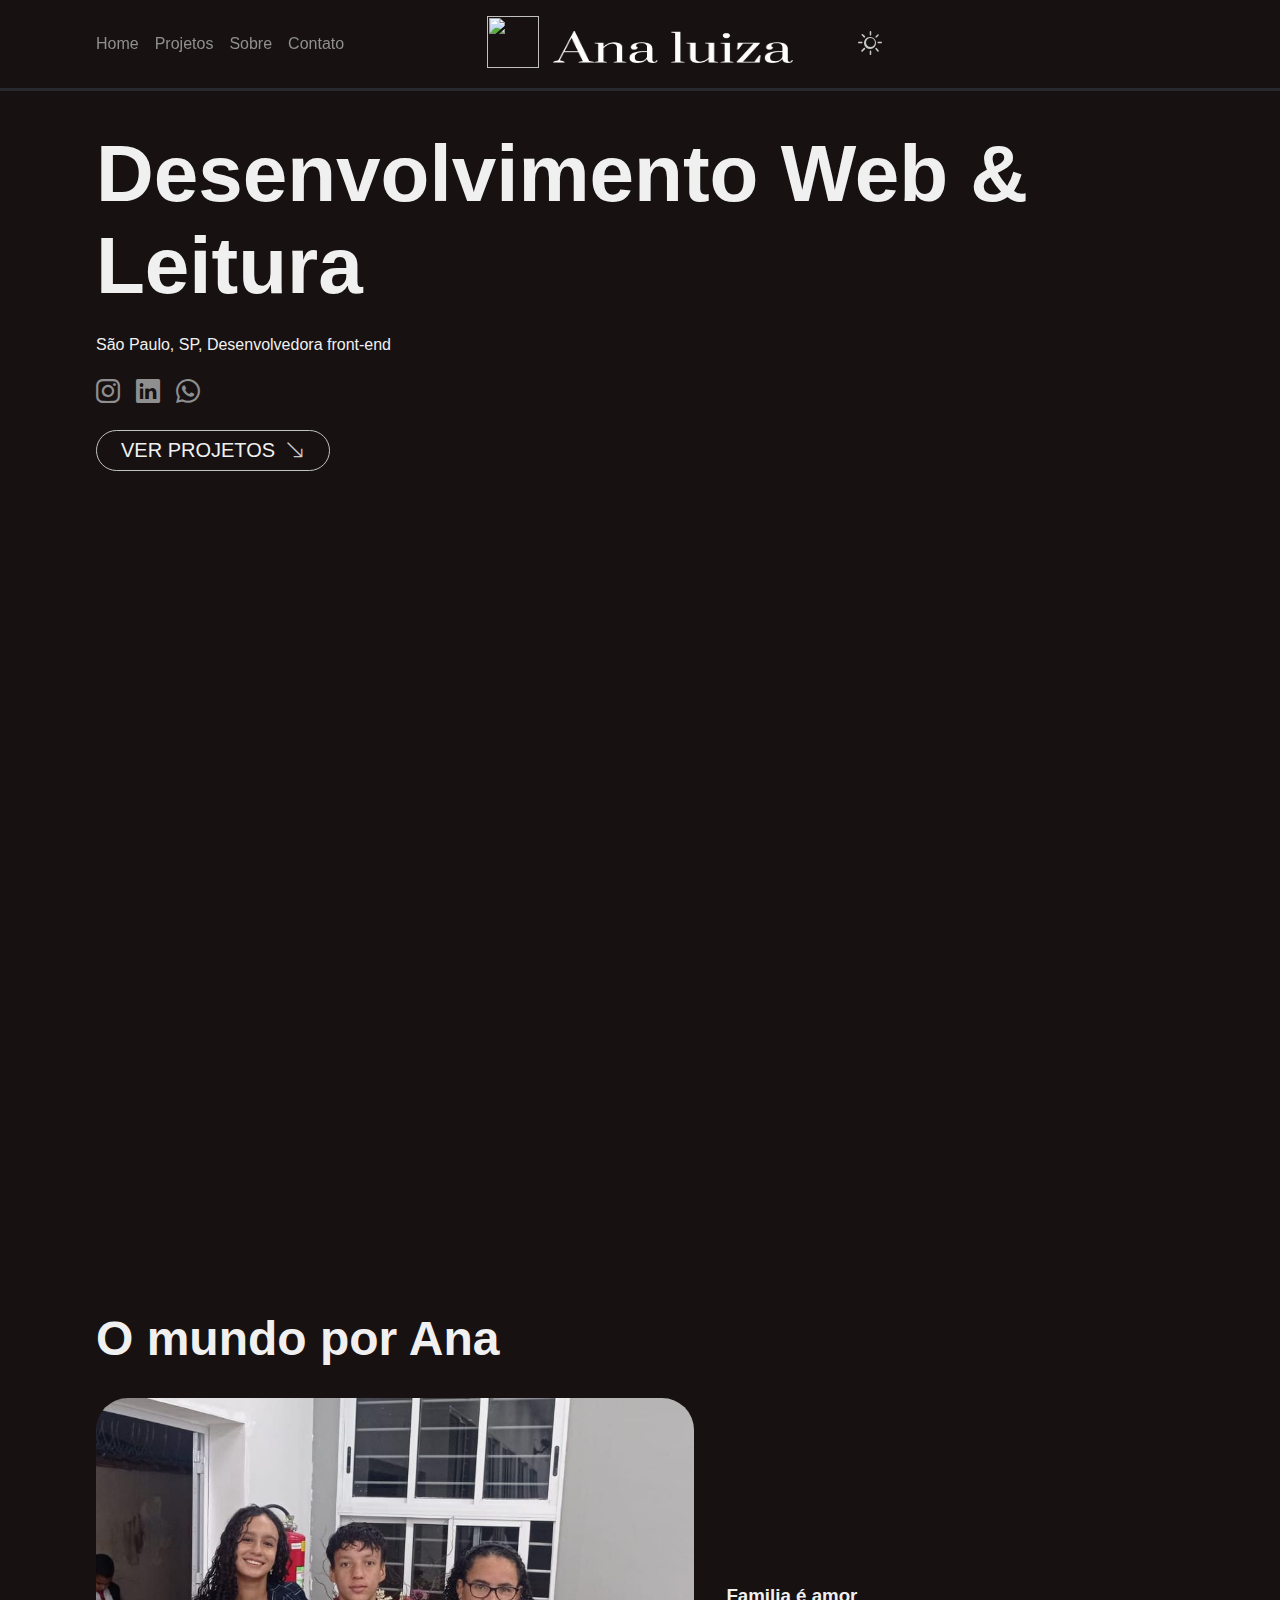
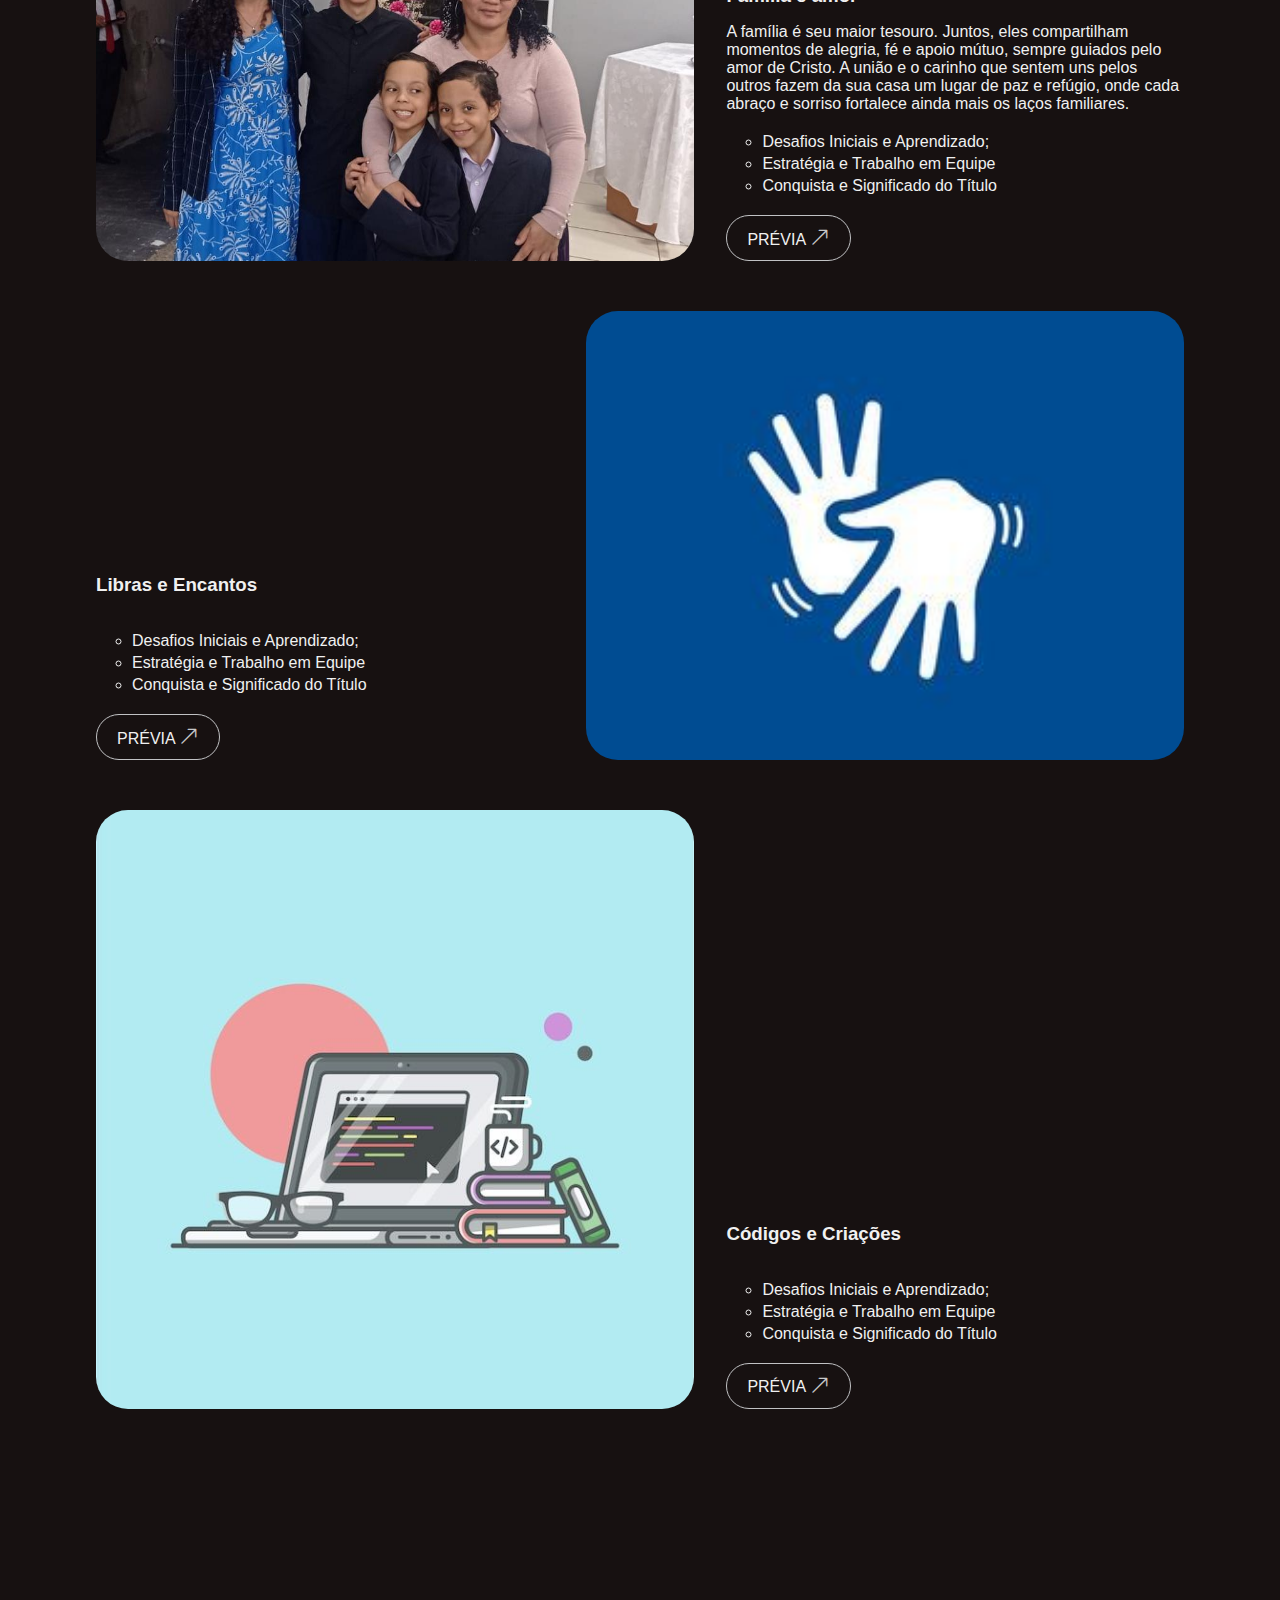
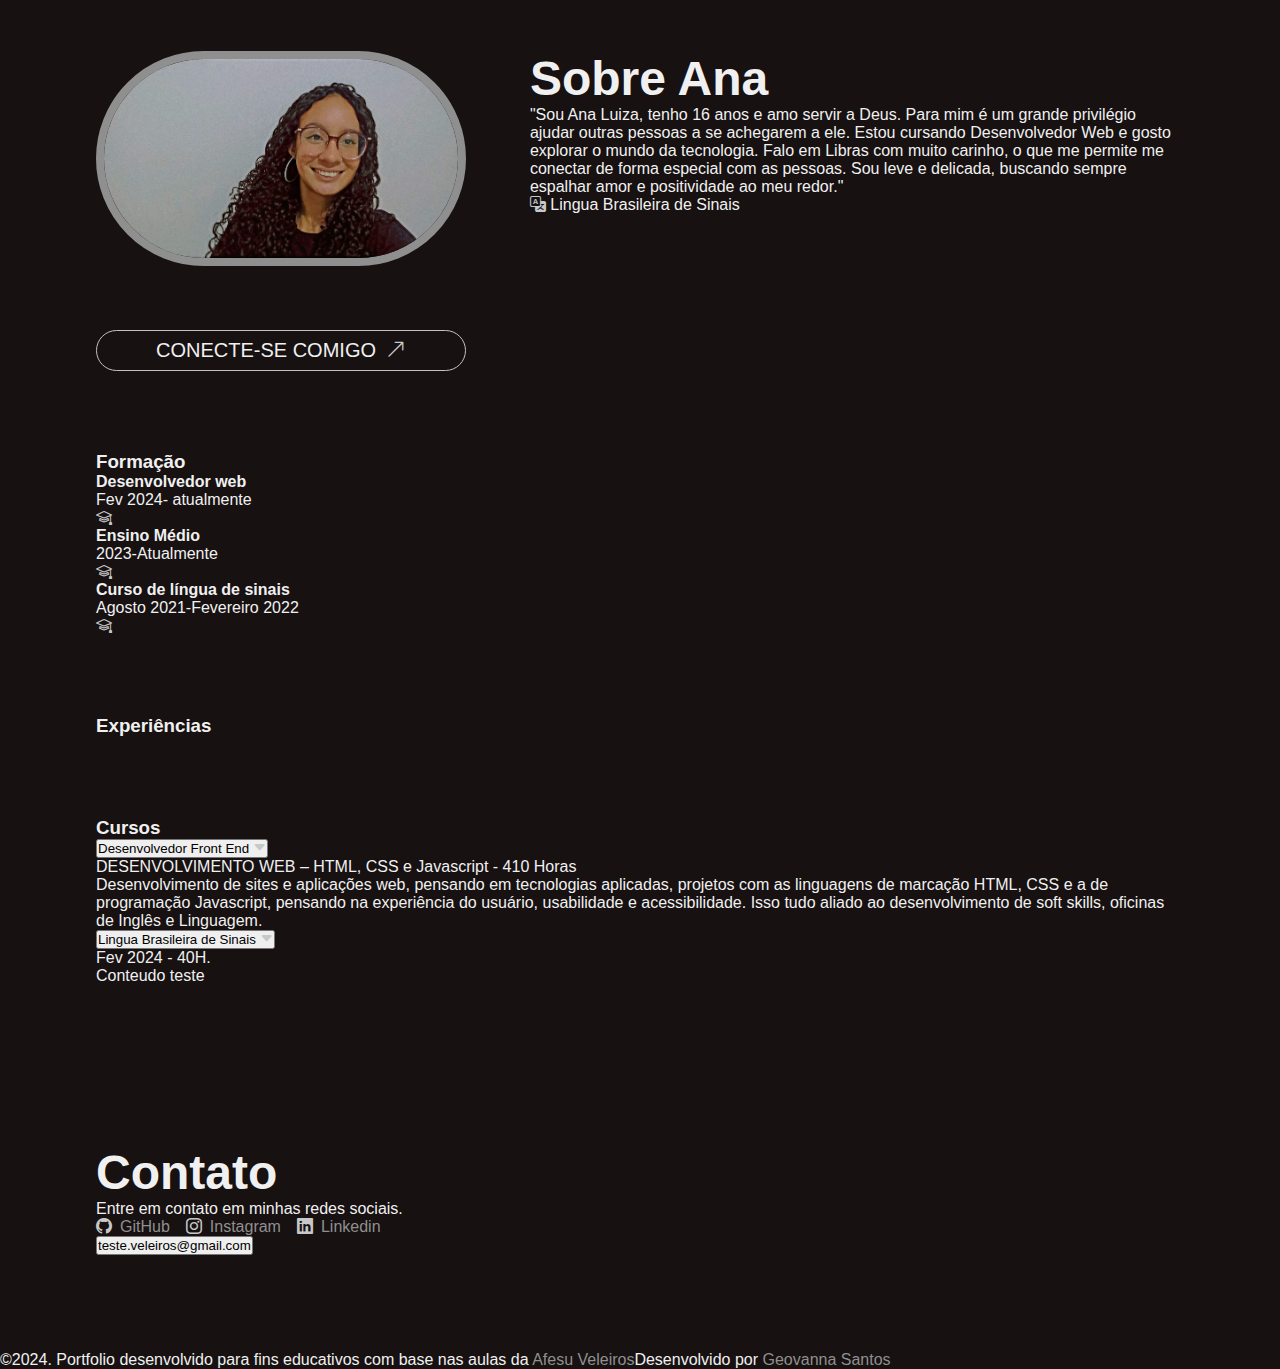
==== commit 6dbc6670: "Add files via upload" ====
--- a/index.html
+++ b/index.html
@@ -280,24 +280,90 @@
         <!-- coluna 2 -->
 
         <div class="col2">
-            <h3>Cursos</h3>
+
+            <h3> Cursos </h3>
+
             <div class="accordion">
+
+                <!-- Curso 1 -->
                 <div class="accordion-item">
-                    
+
                     <button class="accordion-header start">
-                        <span>Desenvolvedor web</span>
-                        <i class="bi bi-caret-down-fill"></i>
+                        <span> Desenvolvedor Front End </span>
+                        <i class="bi bi-caret-down-fill"> </i>
                     </button>
 
-                    <button class="accordion-body"></button>
-                    <p>DESENVOLVIMENTO WEB – HTML, CSS e Javascript </p>
-                    <p>Desenvolvimento de sites e aplicações web, pensando em tecnologias aplicadas, projetos com as linguagens de marcação HTML, CSS e a de programação Javascript, pensando na experiência do usuário, usabilidade e acessibilidade. Isso tudo aliado ao desenvolvimento de soft skills, oficinas de Inglês e Linguagem.</p>
-                    <i class="bi bi-caret-down-fill"></i>
-                </div>
+                    <div class="accordion-body">
+                        <p> DESENVOLVIMENTO WEB – HTML, CSS e Javascript - 410 Horas </p>
+                        <p> Desenvolvimento de sites e aplicações web, pensando em tecnologias aplicadas, projetos com as linguagens de marcação HTML, CSS e a de programação Javascript, pensando na experiência do usuário, usabilidade e acessibilidade. Isso tudo aliado ao desenvolvimento de soft skills, oficinas de Inglês e Linguagem. </p>
+                    </div>
+
+                </div> <!-- Fim item 1 ou Curso 1 -->
+        <div class="accordion-item">
+
+            <button class="accordion-header">
+                <span>Lingua Brasileira de Sinais</span>
+                <i class="bi bi-caret-down-fill"> </i>
+            </button>
+
+            <div class="accordion-body">
+                <p>  Fev 2024 - 40H. </p>
+                <p> Conteudo teste </p>
             </div>
-        </div>
+
+        </div> <!-- Fim item 2 ou Curso 2 -->
+
 
     </section>
+
+    <section id="contato" class="contato">
+
+        <h2>Contato</h2>
+
+        <p>
+            Entre em contato em minhas redes sociais.
+        </p>
+
+        <ul class="menu menu-social">
+
+            <li><!-- primeiro icone -->
+                <a href="" class="menu-link" target="_blank">
+                    <i class="bi bi-github"></i>
+                    <span>GitHub</span>
+                </a>
+            </li>
+
+            <li><!-- segundo icone -->
+                <a href="" class="menu-link" target="_blank">
+                    <i class="bi bi-instagram"></i>
+                    <span>Instagram</span>
+                </a>
+            </li>
+
+            <li><!-- terceiro icone -->
+                <a href="" class="menu-link" target="_blank">
+                    <i class="bi bi-linkedin"></i>
+                    <span>Linkedin</span>
+                </a>
+            </li>
+
+        </ul>
+
+
+        <a href="mailto:teste.veleiros@gmail.com"> <!-- MAIL TO -->
+            <button class="">
+                <span class="email"> teste.veleiros@gmail.com </span>
+            </button>
+        </a>
+
+        
+    </section>
+
+    <footer>
+        <p>
+            &copy;2024. Portfolio desenvolvido para fins educativos com base nas aulas da <a href="" target="_blank"> Afesu Veleiros</a>Desenvolvido por <a href="https://github.com/geovannasantosp/geovannasantosp" target="_blank">Geovanna Santos</a>
+        </p>
+    </footer>
 
     <script src="js/script.js"> </script>
     
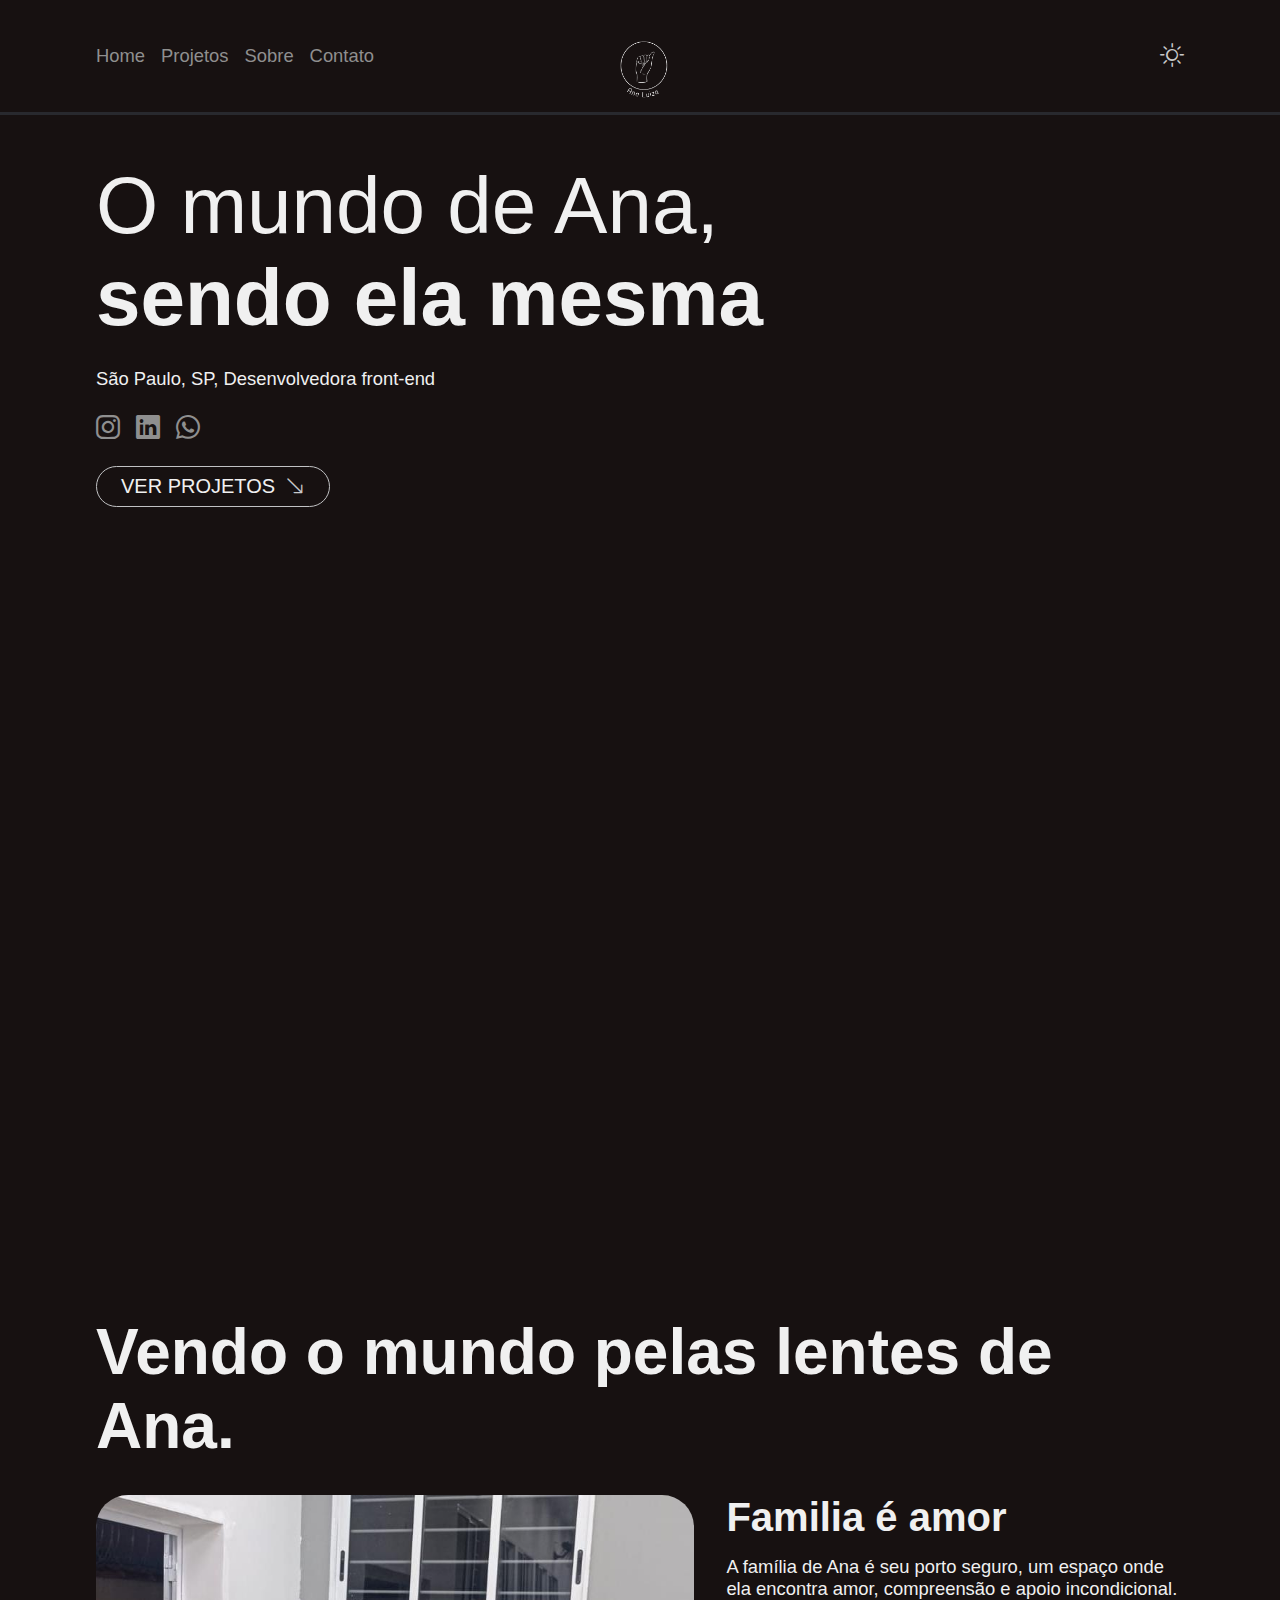
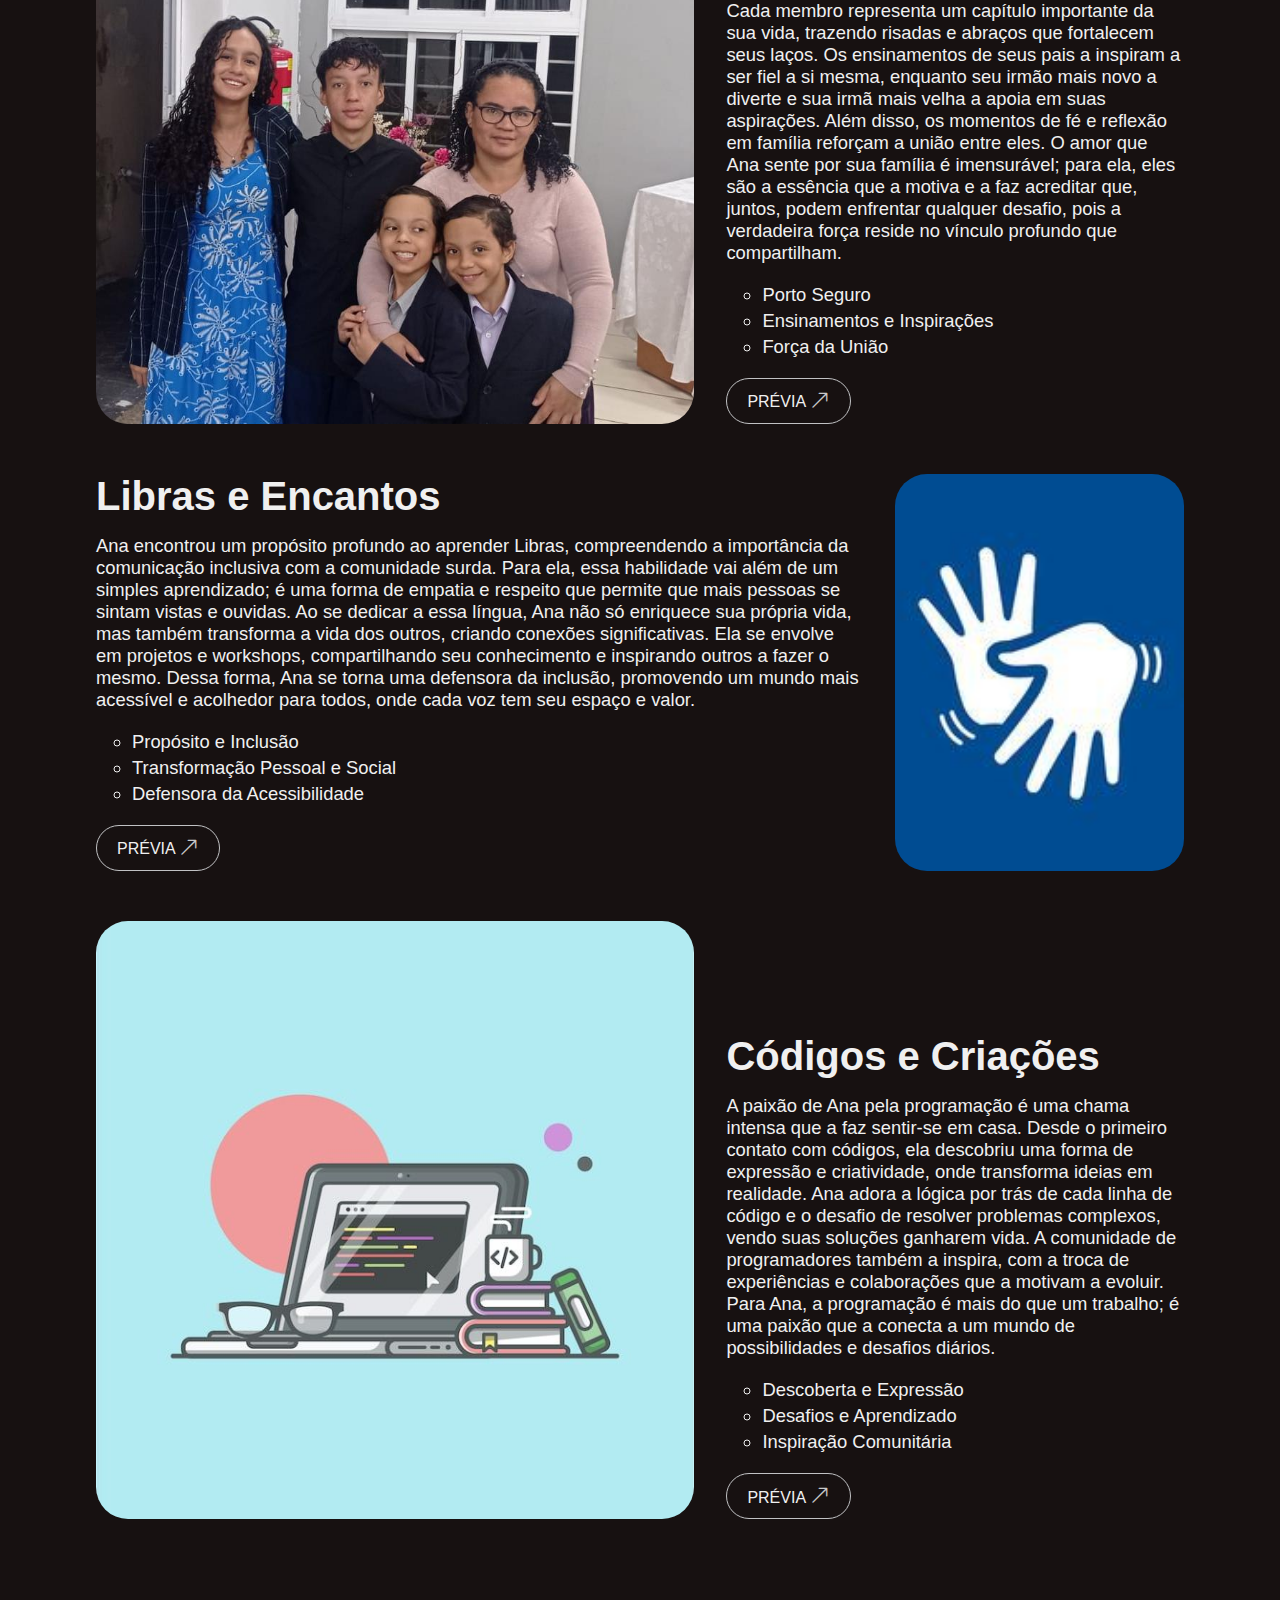
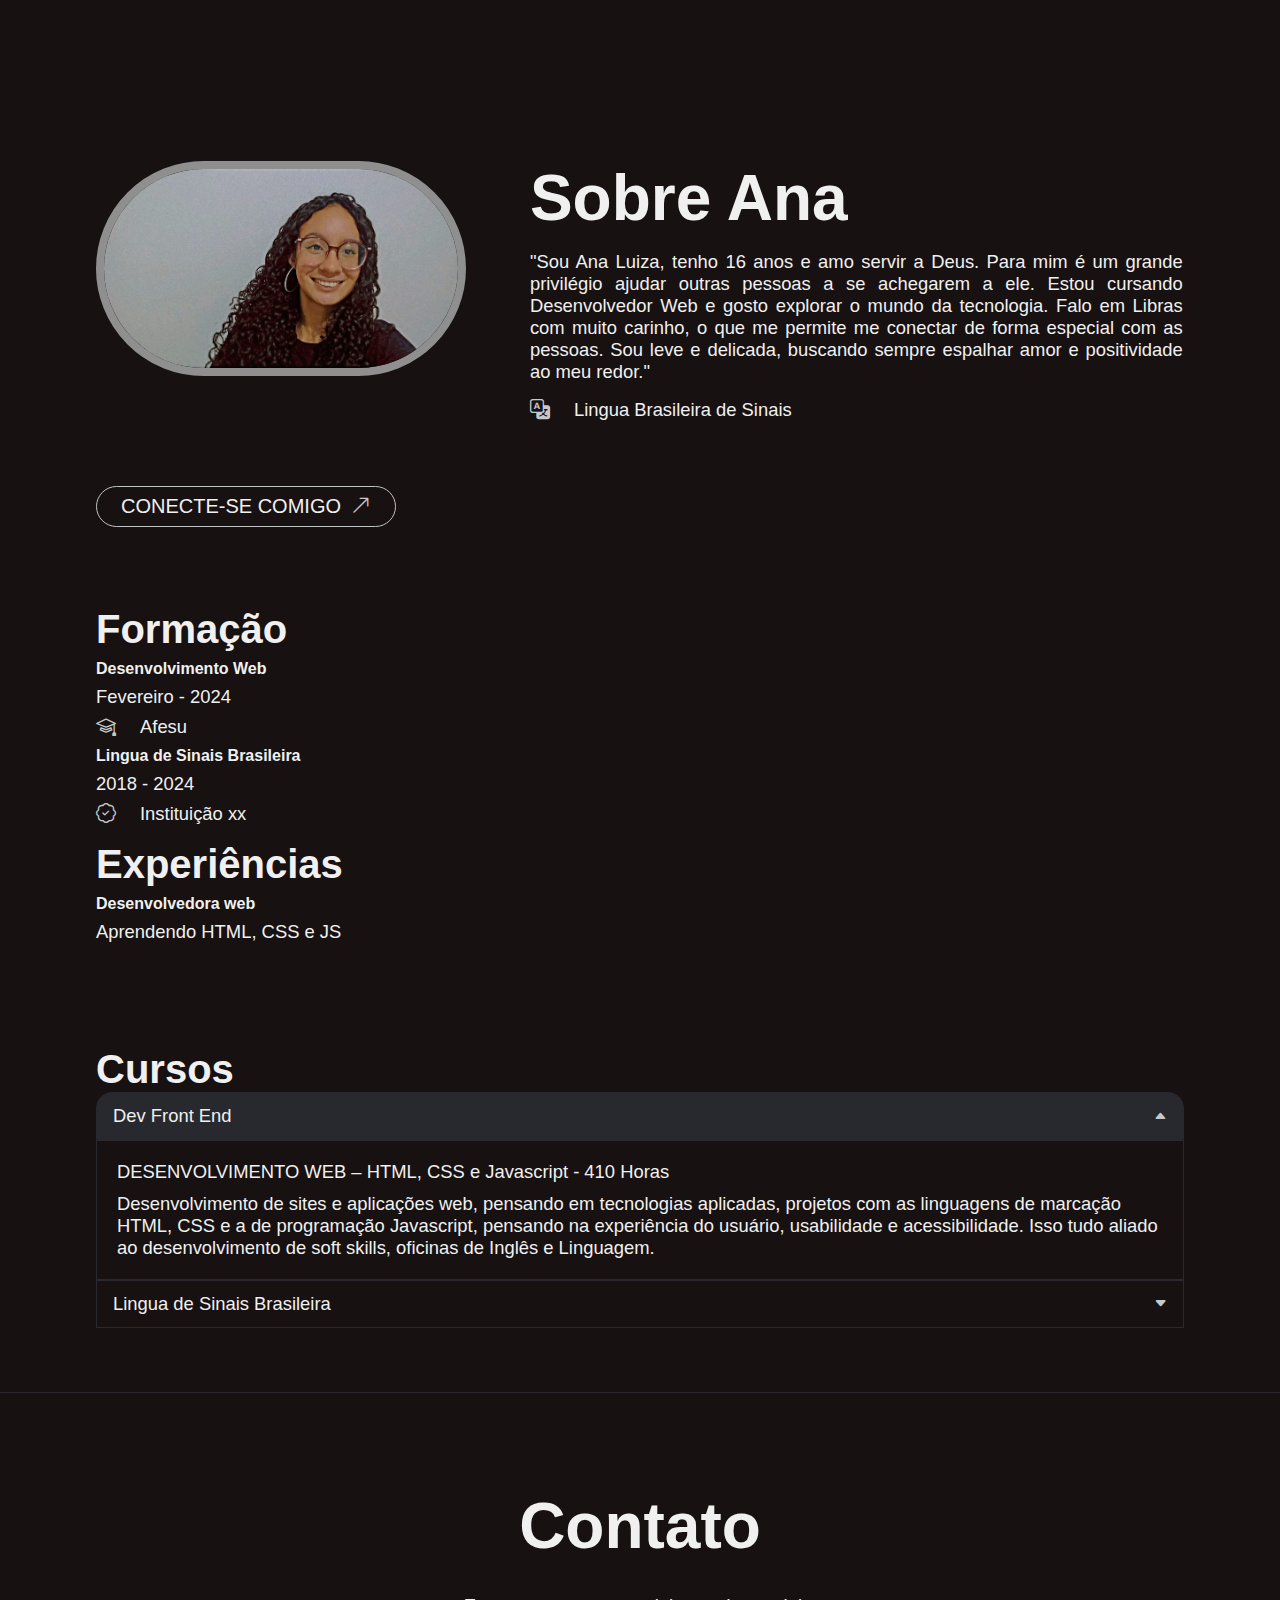
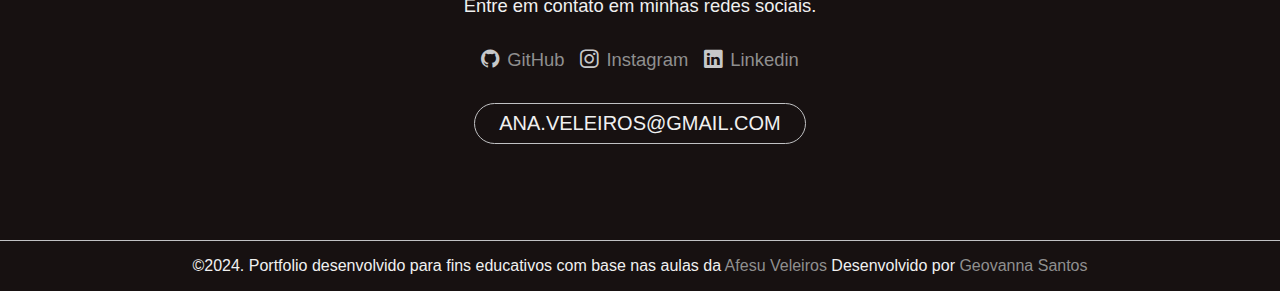
==== commit a7620d25: "update" ====
--- a/index.html
+++ b/index.html
@@ -4,6 +4,7 @@
     <meta charset="UTF-8">
     <meta name="viewport" content="width=device-width, initial-scale=1.0">
     <title> Perfil Ana </title>
+    <link rel="shortcut icon" href="img/favicon.ico" type="image/x-icon">
     <link rel="stylesheet" href="css/styles.css">
     <link rel="stylesheet" href="https://cdn.jsdelivr.net/npm/bootstrap-icons@1.11.3/font/bootstrap-icons.min.css">
 </head>
@@ -29,7 +30,6 @@
         <div class="header-logo">
             <a href="#home"> 
                 <img src="img/logo.png" alt="" class="logo">
-                <img src="img/logo2.png" alt="" class="logo2">
             </a>
         </div>  <!-- Fim Logo -->
 
@@ -46,7 +46,7 @@
             <li class="menu-item"> 
                 <a href="#home" class="menu-link active">  
                     <i class="menu-icon bi bi-house-door"> </i>
-                    <span class="menu-text"> home </span>
+                    <span class="menu-text"> Home </span>
                 </a>  
             </li> <!-- Li menu home -->
 
@@ -75,7 +75,7 @@
     </nav>   <!-- Fim menu mobile -->
     <main id="home">
         <div class="main-content">
-                <h1><b>Desenvolvimento Web </b> & Leitura </h1>
+                <h1><b>O mundo de Ana, </b><br> sendo ela mesma </h1>
                 <p>São Paulo, SP, Desenvolvedora front-end</p>
 
      <!-- Redes sociais -->
@@ -115,7 +115,7 @@
     </main>
 
     <section id="projetos" class="projetos">
-        <h2>O mundo por Ana</h2>
+        <h2>Vendo o mundo pelas lentes de Ana.</h2>
 
         <div class="projeto-container">
 
@@ -126,15 +126,45 @@
 
                     <h3>Familia é amor </h3>
                     <p>
-                        A família é seu maior tesouro. Juntos, eles compartilham momentos de alegria, fé e apoio mútuo, sempre guiados pelo amor de Cristo. A união e o carinho que sentem uns pelos outros fazem da sua casa um lugar de paz e refúgio, onde cada abraço e sorriso fortalece ainda mais os laços familiares.
+                        A família de Ana é seu porto seguro, um espaço onde ela encontra amor, compreensão e apoio incondicional. Cada membro representa um capítulo importante da sua vida, trazendo risadas e abraços que fortalecem seus laços. Os ensinamentos de seus pais a inspiram a ser fiel a si mesma, enquanto seu irmão mais novo a diverte e sua irmã mais velha a apoia em suas aspirações. Além disso, os momentos de fé e reflexão em família reforçam a união entre eles. O amor que Ana sente por sua família é imensurável; para ela, eles são a essência que a motiva e a faz acreditar que, juntos, podem enfrentar qualquer desafio, pois a verdadeira força reside no vínculo profundo que compartilham.
                     </p>
 
                     <ul class="card-lista">
-                        <li class="card-item"> Desafios Iniciais e Aprendizado; </li>
-
-                        <li class="card-item"> Estratégia e Trabalho em Equipe </li>
-
-                        <li class="card-item"> Conquista e Significado do Título </li>
+                        <li class="card-item"> Porto Seguro </li>
+
+                        <li class="card-item"> Ensinamentos e Inspirações </li>
+
+                        <li class="card-item"> Força da União </li>
+                    </ul>
+
+                    <div class="card-button">
+                        <button class="btn btn-primary">
+                            <a href="https://youtu.be/KLlz1cgnzjk" target="_blank">
+                                <span> Prévia </span>
+                                <i class="bi bi-arrow-up-right"> </i>
+                            </a>
+                        </button>
+                    </div>
+
+                </div> <!-- fim Body -->
+            </div> <!-- fim proj card 1 -->
+
+            <div class="projeto-card card-reverse">
+                <img src="img/libras.png" class="card-cover" alt="">
+
+                <div class="card-body">
+
+                    <h3> Libras e Encantos </h3>
+                    <p>
+                        Ana encontrou um propósito profundo ao aprender Libras, compreendendo a importância da comunicação inclusiva com a comunidade surda. Para ela, essa habilidade vai além de um simples aprendizado; é uma forma de empatia e respeito que permite que mais pessoas se sintam vistas e ouvidas. Ao se dedicar a essa língua, Ana não só enriquece sua própria vida, mas também transforma a vida dos outros, criando conexões significativas. Ela se envolve em projetos e workshops, compartilhando seu conhecimento e inspirando outros a fazer o mesmo. Dessa forma, Ana se torna uma defensora da inclusão, promovendo um mundo mais acessível e acolhedor para todos, onde cada voz tem seu espaço e valor.
+                    </p>
+
+                    <ul class="card-lista">
+                        <li class="card-item"> Propósito e Inclusão </li>
+
+                        <li class="card-item"> Transformação Pessoal e Social </li>
+
+                        <li class="card-item"> Defensora da Acessibilidade </li>
                     </ul>
 
                     <div class="card-button">
@@ -147,35 +177,6 @@
                     </div>
 
                 </div> <!-- fim Body -->
-            </div> <!-- fim proj card 1 -->
-
-            <div class="projeto-card card-reverse">
-                <img src="img/libras.png" class="card-cover" alt="">
-
-                <div class="card-body">
-
-                    <h3> Libras e Encantos </h3>
-                    <p>
-                    </p>
-
-                    <ul class="card-lista">
-                        <li class="card-item"> Desafios Iniciais e Aprendizado; </li>
-
-                        <li class="card-item"> Estratégia e Trabalho em Equipe </li>
-
-                        <li class="card-item"> Conquista e Significado do Título </li>
-                    </ul>
-
-                    <div class="card-button">
-                        <button class="btn btn-primary">
-                            <a href="" target="_blank">
-                                <span> Prévia </span>
-                                <i class="bi bi-arrow-up-right"> </i>
-                            </a>
-                        </button>
-                    </div>
-
-                </div> <!-- fim Body -->
             </div> <!-- fim proj card 2 -->
 
 
@@ -186,14 +187,15 @@
 
                     <h3> Códigos e Criações </h3>
                     <p>
+                        A paixão de Ana pela programação é uma chama intensa que a faz sentir-se em casa. Desde o primeiro contato com códigos, ela descobriu uma forma de expressão e criatividade, onde transforma ideias em realidade. Ana adora a lógica por trás de cada linha de código e o desafio de resolver problemas complexos, vendo suas soluções ganharem vida. A comunidade de programadores também a inspira, com a troca de experiências e colaborações que a motivam a evoluir. Para Ana, a programação é mais do que um trabalho; é uma paixão que a conecta a um mundo de possibilidades e desafios diários.
                     </p>
 
                     <ul class="card-lista">
-                        <li class="card-item"> Desafios Iniciais e Aprendizado; </li>
-
-                        <li class="card-item"> Estratégia e Trabalho em Equipe </li>
-
-                        <li class="card-item"> Conquista e Significado do Título </li>
+                        <li class="card-item"> Descoberta e Expressão </li>
+
+                        <li class="card-item"> Desafios e Aprendizado </li>
+
+                        <li class="card-item"> Inspiração Comunitária </li>
                     </ul>
 
                     <div class="card-button">
@@ -242,34 +244,35 @@
             <div class="col1">
 
                 <div class="row1">
-                    <h3>Formação</h3>
                     
-                    <h4>Desenvolvedor web</h4>
-                    <span>Fev 2024- atualmente</span>
+                    <h3> Formação </h3>
+
+                    <h4> Desenvolvimento Web </h4>
+                    <span> Fevereiro - 2024 </span>
+
                     <div class="sobre-icones">
-                        <i class="bi bi-mortarboard"></i>
-                    </div>
-                    
-                    <h4>Ensino Médio</h4>
-                    <span>2023-Atualmente</span>
-                    <div class="sobre-icones"></div>
-                    <i class="bi bi-mortarboard"></i>
-                    </div>
-
-                    <h4>Curso de língua de sinais </h4>
-                    <span>Agosto 2021-Fevereiro 2022</span>
-                    <div class="sobre-icones"></div>
-                    <i class="bi bi-mortarboard"></i>
-                    </div>
-
-                </div>
+                        <i class="bi bi-mortarboard"> </i>
+                        <span> Afesu </span>
+                    </div>
+
+                    <!-- curso Libras -->
+                    <h4> Lingua de Sinais Brasileira </h4>
+                    <span> 2018 - 2024 </span>
+
+                    <div class="sobre-icones">
+                        <i class="bi bi-patch-check"> </i>
+                        <span> Instituição xx </span>
+                    </div>
+
+
+                </div> <!-- fim row 1 -->
 
 
                 <div class="row2">
                     <h3>Experiências</h3>
 
-                    <h4></h4>
-                    <span></span>
+                    <h4>Desenvolvedora web</h4>
+                    <span>Aprendendo HTML, CSS e JS</span>
                     <span></span>
 
                     <ul class="sobre-lista"></ul>
@@ -277,19 +280,19 @@
                 </div>
             </div> <!-- fim row 1 -->
         </div> <!-- fim content 1 -->
-        <!-- coluna 2 -->
-
-        <div class="col2">
+        
+        <div class="col2"><!-- coluna 2 -->
+
 
             <h3> Cursos </h3>
 
             <div class="accordion">
 
                 <!-- Curso 1 -->
-                <div class="accordion-item">
+                <div class="accordion-item active">
 
                     <button class="accordion-header start">
-                        <span> Desenvolvedor Front End </span>
+                        <span> Dev Front End</span>
                         <i class="bi bi-caret-down-fill"> </i>
                     </button>
 
@@ -299,22 +302,28 @@
                     </div>
 
                 </div> <!-- Fim item 1 ou Curso 1 -->
-        <div class="accordion-item">
-
-            <button class="accordion-header">
-                <span>Lingua Brasileira de Sinais</span>
-                <i class="bi bi-caret-down-fill"> </i>
-            </button>
-
-            <div class="accordion-body">
-                <p>  Fev 2024 - 40H. </p>
-                <p> Conteudo teste </p>
-            </div>
-
-        </div> <!-- Fim item 2 ou Curso 2 -->
-
-
-    </section>
+
+                <!-- Curso 2 -->
+                <div class="accordion-item">
+
+                    <button class="accordion-header">
+                        <span> Lingua de Sinais Brasileira</span>
+                        <i class="bi bi-caret-down-fill"> </i>
+                    </button>
+
+                    <div class="accordion-body">
+                        <p> Fev 2024 - 40H. </p>
+                    </div>
+
+                </div> <!-- Fim item 2 ou Curso 2 -->
+
+            </div> <!-- Fim Accordion  -->
+
+        </div>
+        <!-- Fim Coluna 2  -->
+
+    </div>  <!-- fim content - 2 -->
+</section> <!-- Fim seção Sobre -->
 
     <section id="contato" class="contato">
 
@@ -349,19 +358,18 @@
 
         </ul>
 
-
-        <a href="mailto:teste.veleiros@gmail.com"> <!-- MAIL TO -->
-            <button class="">
-                <span class="email"> teste.veleiros@gmail.com </span>
+        <!-- botao do Email -->
+         <a href="mailto:geovanna.gps.veleiros@gmail.com"> <!-- MAIL TO -->
+            <button class="btn btn-primary">
+                <span class="email"> ana.veleiros@gmail.com </span>
             </button>
         </a>
-
-        
     </section>
+    <!-- Fim seção Contato -->
 
     <footer>
         <p>
-            &copy;2024. Portfolio desenvolvido para fins educativos com base nas aulas da <a href="" target="_blank"> Afesu Veleiros</a>Desenvolvido por <a href="https://github.com/geovannasantosp/geovannasantosp" target="_blank">Geovanna Santos</a>
+            &copy;2024. Portfolio desenvolvido para fins educativos com base nas aulas da <a href="" target="_blank"> Afesu Veleiros </a> Desenvolvido por <a href="https://github.com/geovannasantosp/geovannasantosp" target="_blank">Geovanna Santos</a>
         </p>
     </footer>
 
--- a/css/styles.css
+++ b/css/styles.css
@@ -63,7 +63,9 @@
 i {
    color: var(--icon-color); 
 }
-
+b{
+    font-weight: 400;
+}
 .header {
     display: flex;
     flex-flow: row wrap;
@@ -74,34 +76,46 @@
     width: 100%;
     padding: 0.5rem 1rem;
     z-index: 2;/*sobreposição*/
+    background: var(--primary-bg-color);
 }
    
 .header-logo .logo{
-    width: 3.25rem;
-    height: 3.25rem;
-}
-
-.header-logo .logo2 {
-    width: 15rem;
-    height: 2rem;
+    width: 130px;
+    height: 130px;
+    
+    position: relative;
+    bottom: 15px;
+}
+
+.header-logo {
+    /* width: 15rem; */
+    height: 5rem;
     margin-left: 10px;
     position: relative;
-    bottom: 5px;
+    bottom: 2px;
+}
+
+.header-toggle {
+    padding: 0;
+    margin: 0;
+    float: right;
 }
 
 html[data-theme='light'] .logo {
     filter: invert(1);
 } 
 
-html[data-theme='light'] .logo2 {
+/* html[data-theme='light'] .logo2 {
     filter: invert(1);
-} 
+}  */
 
 #toggleTheme {
     font-size: 1.5rem; 
     color: var(--icon-color);
     cursor: pointer;
     transition: ease-in-out .4s;
+    float: right;
+    position: relative;
 }
 
 .menu {
@@ -285,7 +299,7 @@
     font-size: 1rem;
 }
 
-/* Sobre */
+/* === Sobre === */
 .sobre {
     display: flex;
     flex-direction: column;
@@ -298,12 +312,123 @@
     align-items: flex-start;
     justify-content: flex-start;
 }
-
-.sobre-perfil {
+.sobre-perfil {   /* imagem */
     width: 100%;
     border-radius: 50rem;
-    border: 8px solid var(--link-color);
-
+    border: 8px solid var(--link-color); /* cor da borda */
+}
+
+.sobre-descricao {
+    display: flex;
+    flex-direction: column;
+    justify-content: flex-start;
+    text-align: justify;
+    gap: 1rem;
+}
+
+.sobre-icones {
+    display: flex;
+    align-items: center;
+    gap: 1.5rem;
+}
+
+.sobre-icones i {
+    font-size: 1.25rem;
+}
+
+.sobre-content2 .col1,
+.sobre-content2 .col2 {
+    display: flex;
+    flex-direction: column;
+    text-align: justify;
+    gap: 1rem;
+}
+
+.sobre-content2 .col1 .row1,
+.sobre-content2 .col1 .row2 {
+    display: flex;
+    flex-direction: column;
+    gap: .5rem;
+}
+
+.accordion-header {
+    width: 100%;
+    display: flex;
+    padding: 0.75rem 1rem;
+    justify-content: space-between;
+    align-items: center;
+    border: 1px solid var(--primary-border-color);
+    background: transparent;
+    text-align: left;
+    cursor: pointer;
+    transition: ease-in-out .3s;
+    border-radius: 0;
+}
+.accordion-header span {
+    color: var(--title-color);
+}
+
+.accordion-header.start {
+    border-radius: 1rem 1rem 0rem 0rem;
+}
+  
+.accordion-header.end,
+.accordion-item.active .accordion-body.end {
+    border-radius: 0rem 0rem 1rem 1rem;
+}
+  
+.accordion-item.active .accordion-header.end{
+    border-radius: 0;
+}
+
+.accordion-body {
+    display: none;
+    padding: 1.25rem;
+    flex-direction: column;
+    align-items: flex-start;
+    gap: .625rem;
+    border: 1px solid var(--primary-border-color);
+}
+.accordion-item.active .accordion-header {
+    background: var(--secondary-bg-color);
+}
+.accordion-item.active .accordion-body {
+    display: flex;
+}
+.accordion-item.active .bi-caret-down-fill {
+    transform: rotate(180deg);
+}
+
+/* Contato */
+.contato {
+    display: flex;
+    flex-direction: column;
+    justify-content: center;
+    align-items: center;
+    gap: 2rem;
+    border-top: 1px solid var(--primary-border-color);
+    border-bottom: 1px solid var(--secondary-border-color);
+}
+.contato p {
+    text-align: center;
+}
+
+.contato .btn {
+    width: auto;
+}
+
+.contato .email {
+    text-transform: uppercase;
+}
+
+/* Roda Pé = Footer */
+footer {
+    margin-bottom: 5rem;
+}
+footer p {
+    font-size: 1rem;
+    text-align: center;
+    padding: 1rem;
 }
 
 /* =====  --------------------- ======= */
@@ -349,8 +474,9 @@
         margin: 0;
     }
 }  
+
+
 /* -------- fim resolução 768 */
-
 
 @media (min-width: 992px) {
     .projeto-card {
@@ -367,26 +493,36 @@
     .sobre {
         gap: 5rem;
     }
-
-    .sobre-content1, .sobre-content2 {
+    .sobre-content1, 
+    .sobre-content2 {
         display: grid;
         grid-template-columns: 34% 60%;
         justify-content: flex-start;
         align-items: flex-start;
         gap: 4rem;
     }
-}
-@media(min-widht:1200px) {
-    h2{
+    .sobre-descricao h2 {
+        text-align: left;
+    }
+    .descricao-button {
+        justify-content: flex-start;
+    }
+}
+
+@media (min-width: 1200px) {
+    h2 {
         font-size: 4rem;
     }
-    h3{ 
+    h3 {
         font-size: 2.5rem;
     }
-    #home{
+    #home {
         padding: 10rem 6rem 2rem;
     }
-    p, span,li {
+    .main-content .btn {
+        width: auto;
+    }
+    p, span, li {
         font-size: 1.15rem;
     }
     .card-button .btn,
@@ -394,6 +530,21 @@
         width: auto;
     }
 }
-@media(min-widht:1400px){
-    h1
-}
+
+@media (min-width: 1400px) {
+    h1 {
+        font-size: 6.25rem;
+    }
+    h2 {
+        font-size: 4.5rem;
+    }
+    h3 {
+        font-size: 3.25rem;
+    }
+    .header {
+        padding: 12rem 15rem 2rem;
+    }
+    .projetos, .sobre {
+        padding: 10rem 15rem 4rem;
+    }
+}